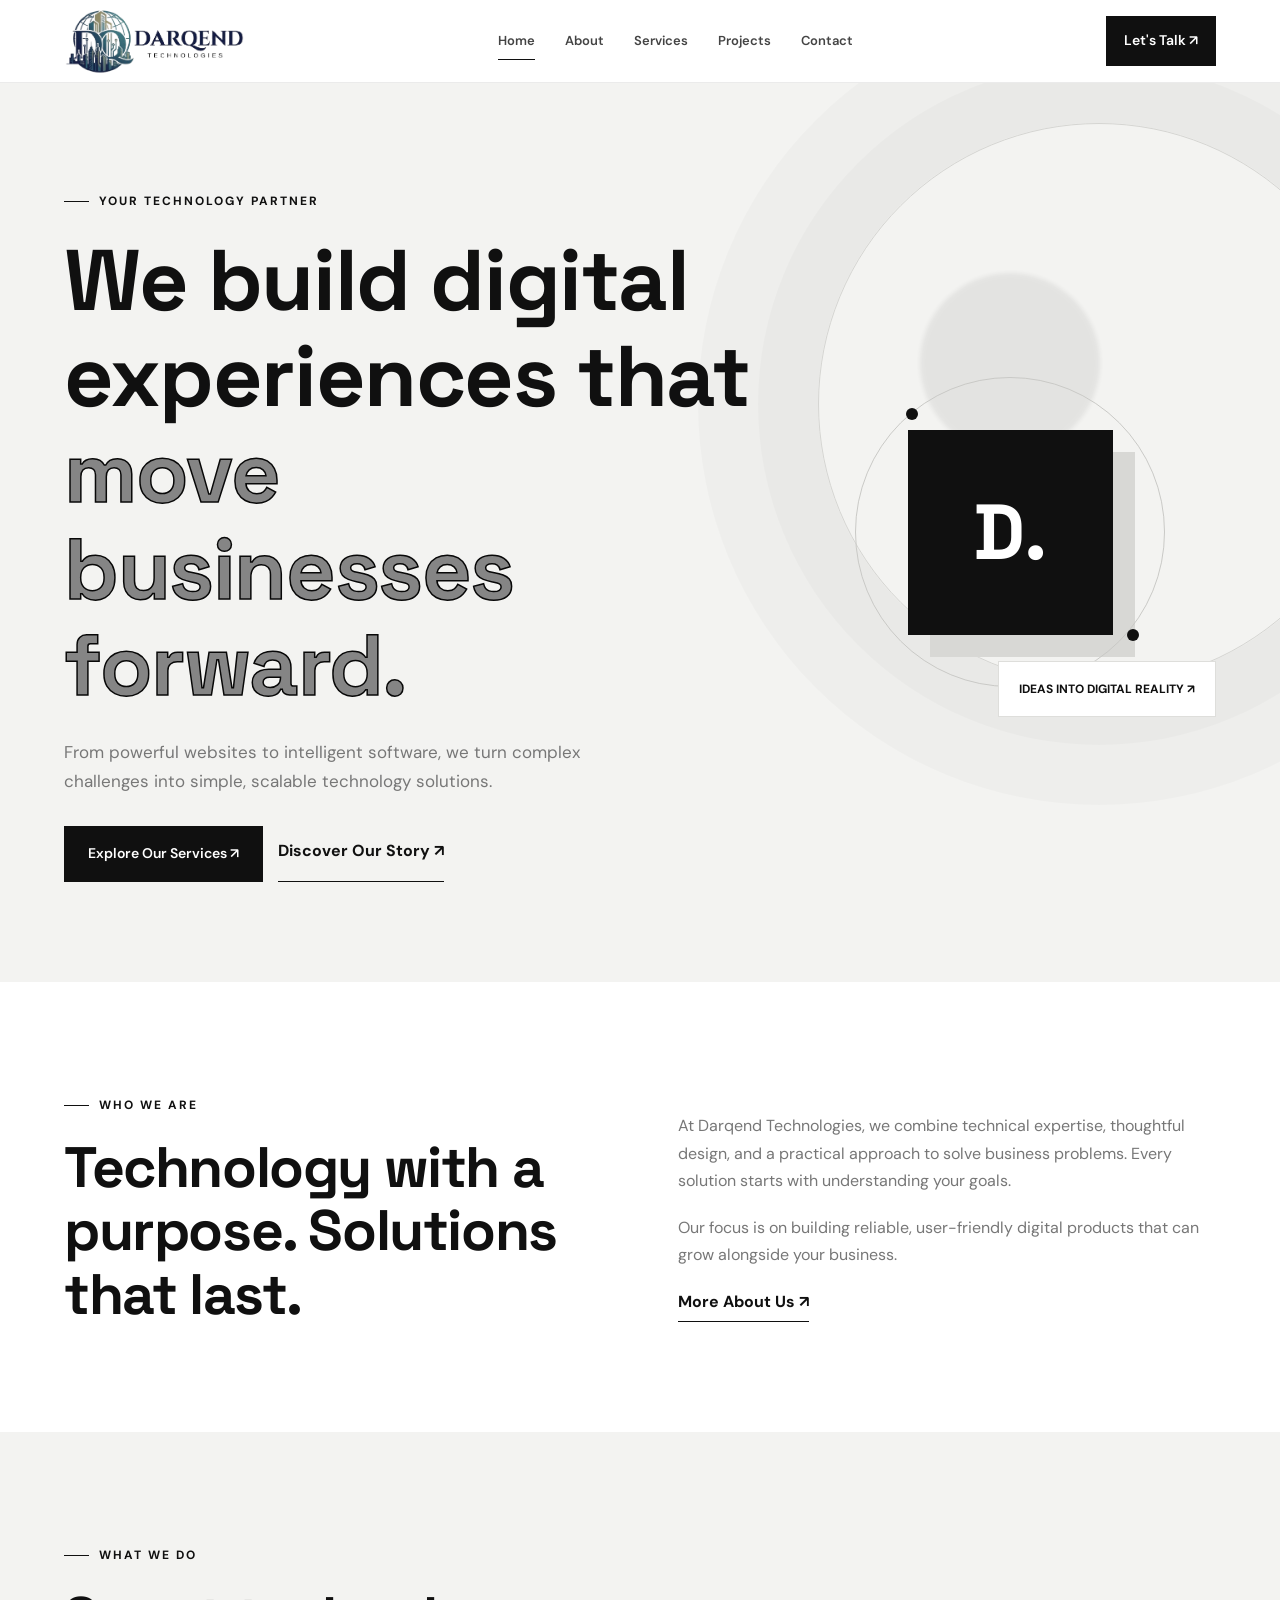
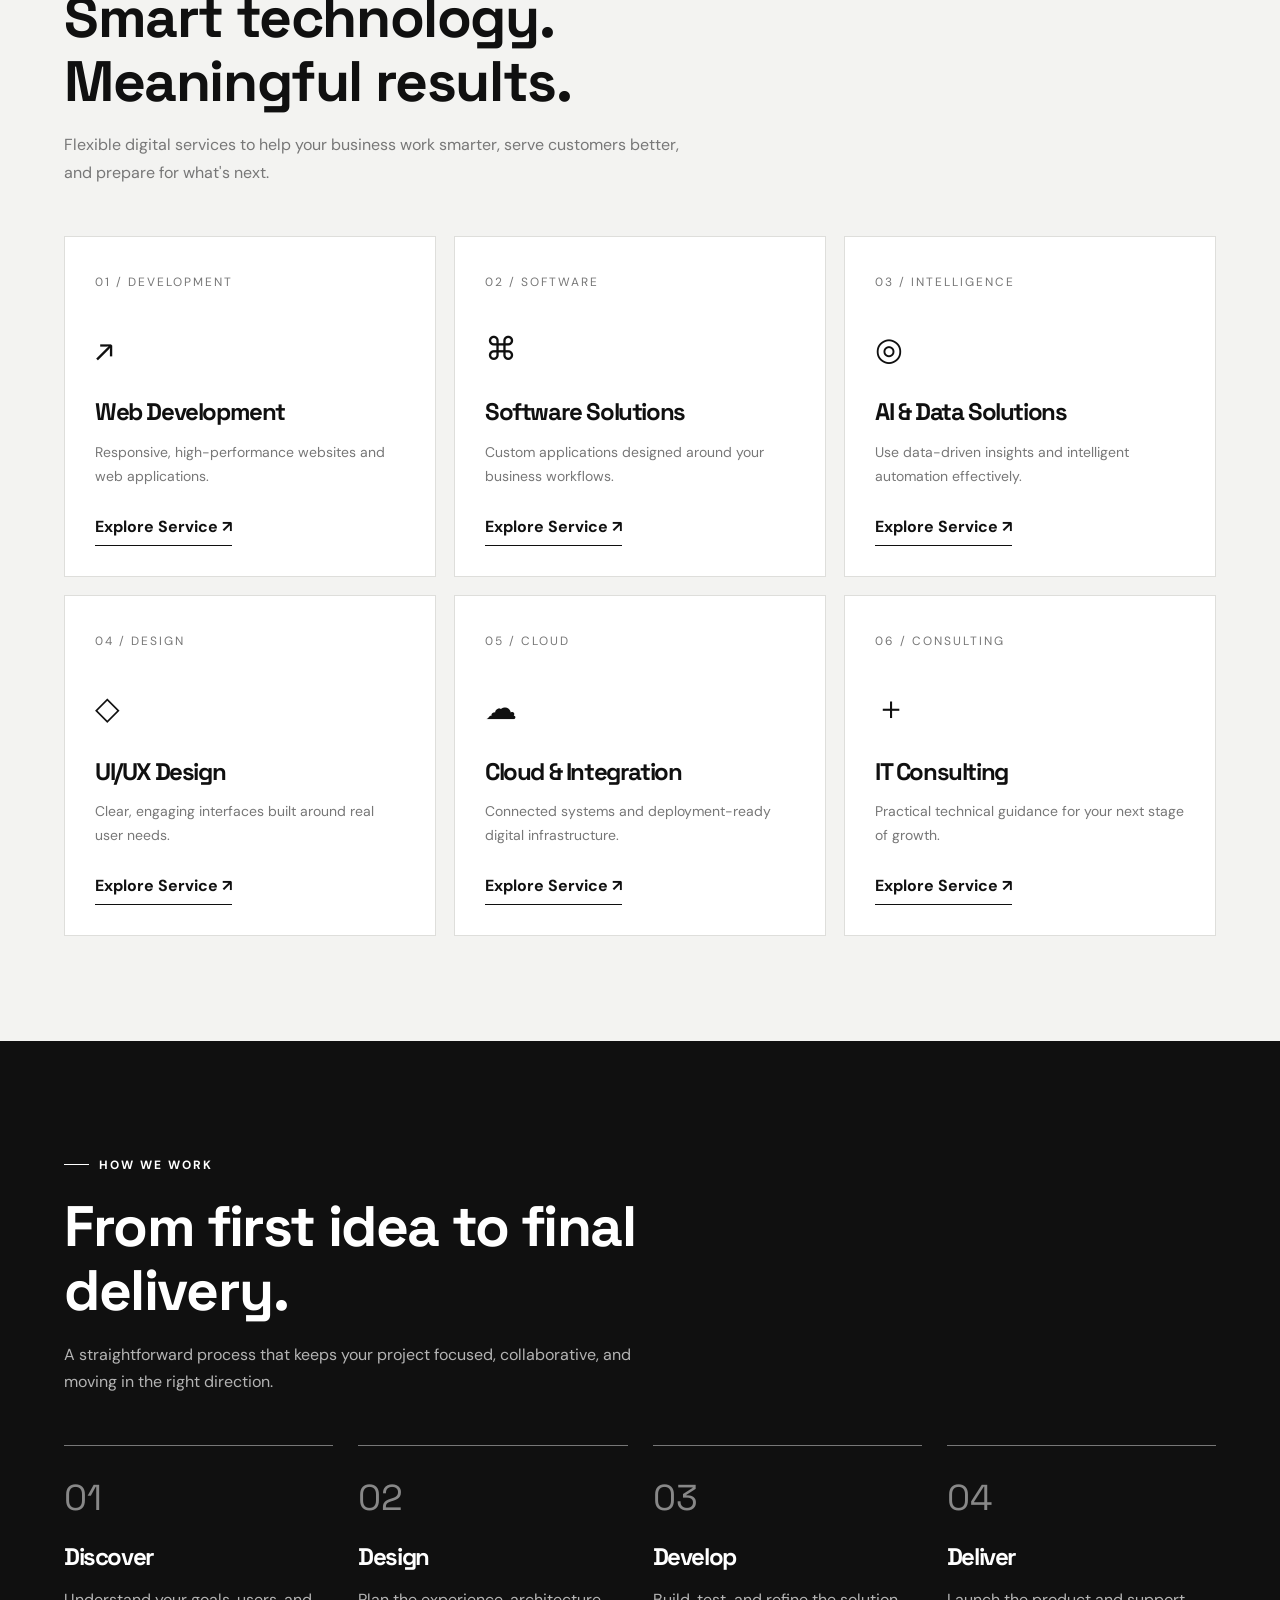
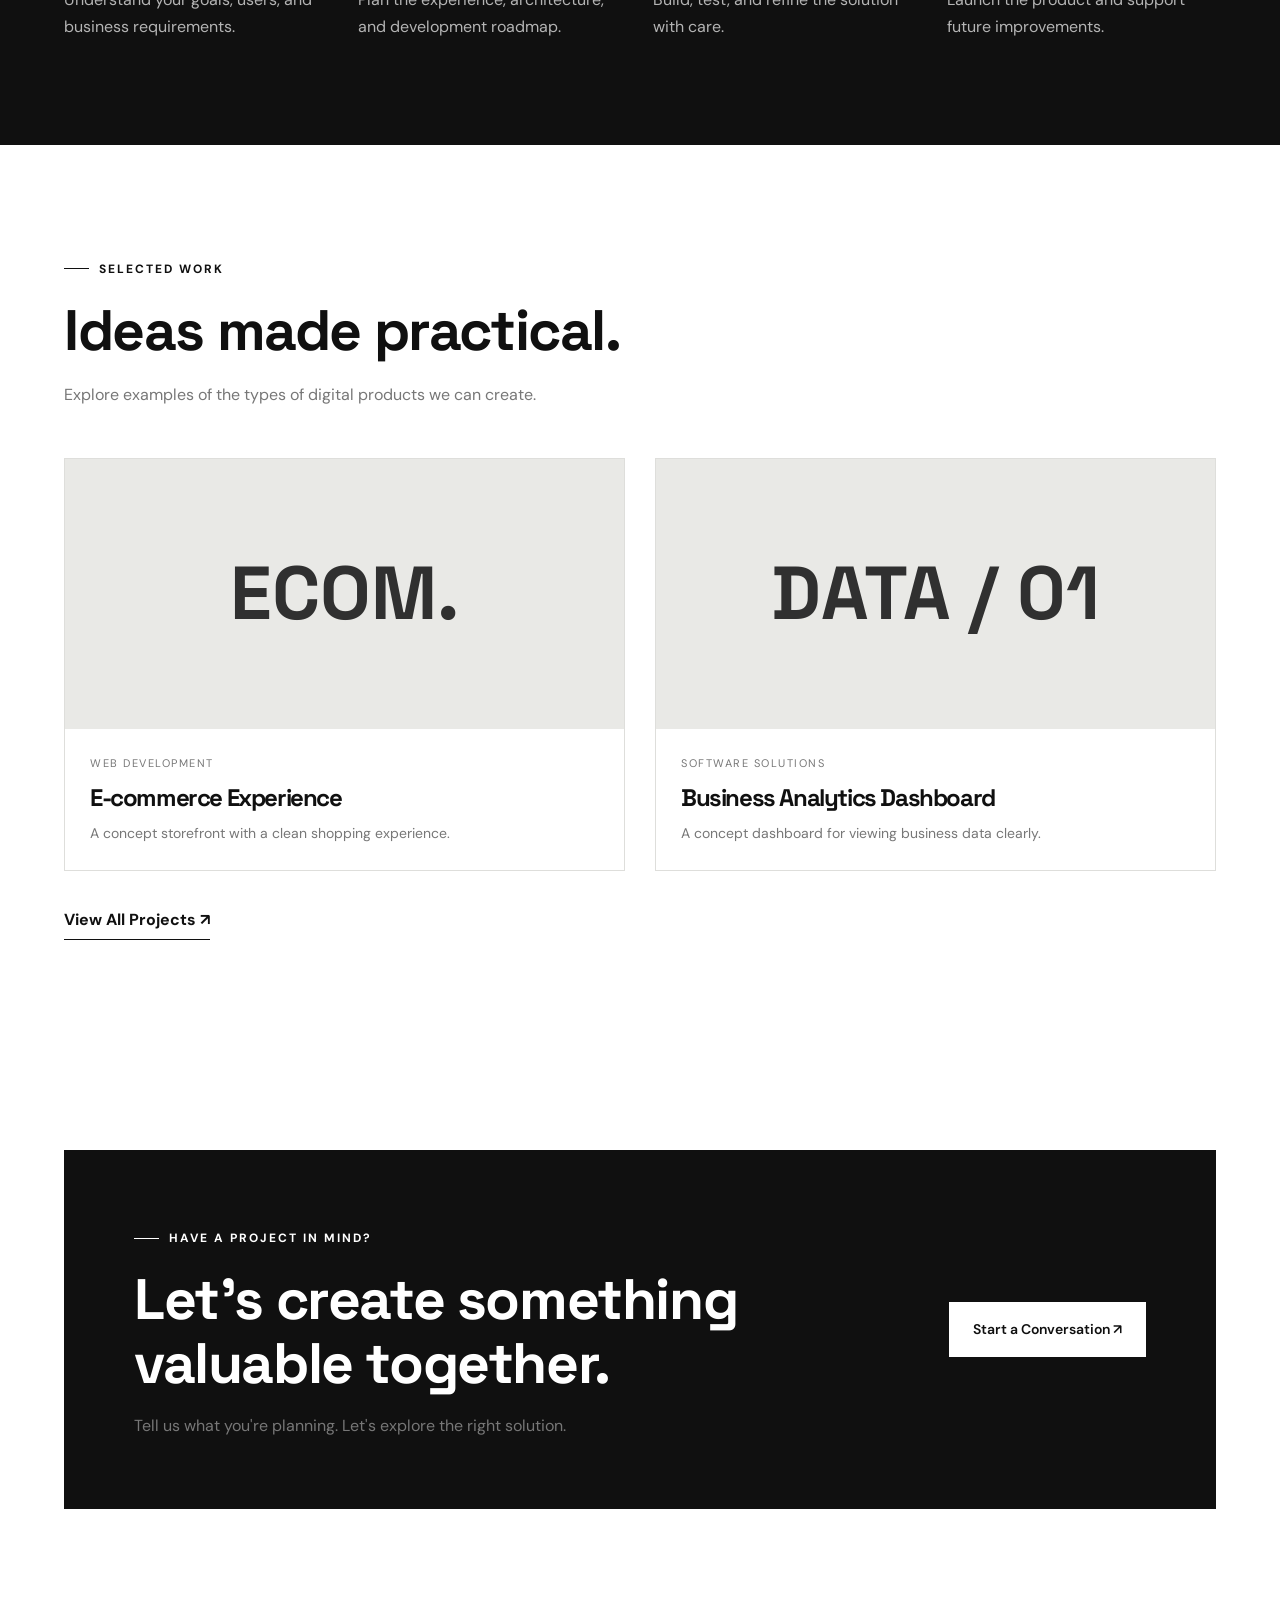
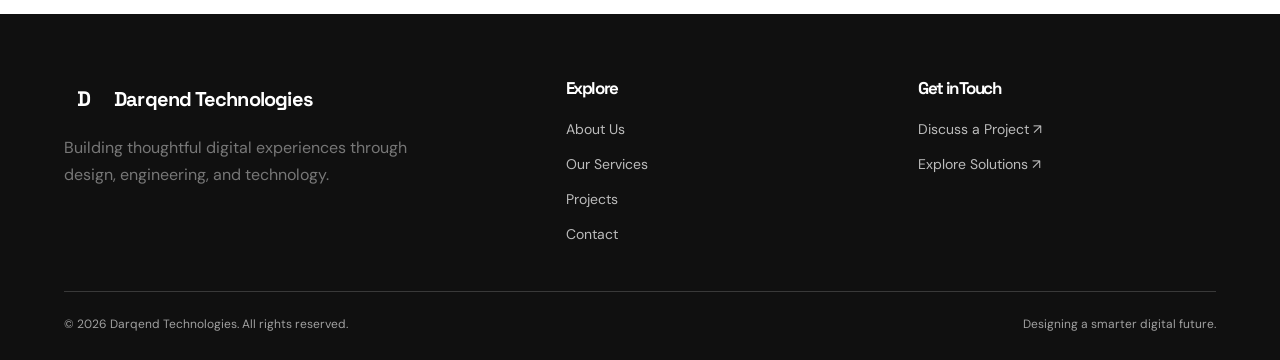
==== templates/index.html @ 3954f973 "Initial commit" ====
<!DOCTYPE html>
<html lang="en">
<head>
  <meta charset="UTF-8">
  <meta name="viewport" content="width=device-width, initial-scale=1.0">
  <meta name="description" content="Darqend Technologies builds modern websites, software applications, and digital solutions for growing businesses.">
  <title>Darqend Technologies | Digital Innovation</title>
  <link rel="stylesheet" href="../static/css/style.css">

</head>
<body>

<header class="site-header">
  <div class="container nav-container">
   <a href="index.html" class="brand">
      <img src="../static/assets/WhatsApp_Image_2026-10-27_at_9.11.29_PM-removebg-preview.png"  style="width:180px">
    </a>

    <nav class="nav-links" id="mainNav" aria-label="Main navigation">
      <a href="index.html">Home</a>
      <a href="about.html">About</a>
      <a href="services.html">Services</a>
      <a href="projects.html">Projects</a>
      <a href="contact.html">Contact</a>
    </nav>

    <a href="contact.html" class="btn nav-cta">Let's Talk ↗</a>
    <button class="menu-toggle" aria-label="Open navigation"
      aria-controls="mainNav" aria-expanded="false">☰</button>
  </div>
</header>

<main>
  <section class="hero">
    <div class="container hero-grid">
      <div class="hero-copy">
        <span class="eyebrow">Your Technology Partner</span>
        <h1>We build digital experiences that <span class="outline-text" >move businesses forward.</span></h1>
        <p>
          From powerful websites to intelligent software, we turn complex
          challenges into simple, scalable technology solutions.
        </p>
        <div class="hero-actions">
          <a href="services.html" class="btn">Explore Our Services ↗</a>
          <a href="about.html" class="text-link">Discover Our Story ↗</a>
        </div>
      </div>

      <div class="hero-art" aria-label="Abstract animated technology illustration">
        <div class="hero-orbit"></div>
        <div class="hero-core">D.</div>
        <div class="hero-note">IDEAS INTO DIGITAL REALITY ↗</div>
      </div>
    </div>
  </section>

  <section class="section">
    <div class="container about-grid">
      <div class="reveal">
        <span class="eyebrow">Who We Are</span>
        <h2>Technology with a purpose. Solutions that last.</h2>
      </div>
      <div class="about-copy reveal delay-1">
        <p>
          At Darqend Technologies, we combine technical expertise,
          thoughtful design, and a practical approach to solve business
          problems. Every solution starts with understanding your goals.
        </p>
        <p>
          Our focus is on building reliable, user-friendly digital products
          that can grow alongside your business.
        </p>
        <a href="about.html" class="text-link">More About Us ↗</a>
      </div>
    </div>
  </section>

  <section class="section section-light">
    <div class="container">
      <div class="section-heading reveal">
        <span class="eyebrow">What We Do</span>
        <h2>Smart technology. Meaningful results.</h2>
        <p>Flexible digital services to help your business work smarter,
          serve customers better, and prepare for what's next.</p>
      </div>

      <div class="services-grid">
        <article class="service-card reveal">
          <span class="service-number">01 / DEVELOPMENT</span>
          <div class="service-icon">↗</div>
          <h3>Web Development</h3>
          <p>Responsive, high-performance websites and web applications.</p>
          <a href="services.html" class="text-link">Explore Service ↗</a>
        </article>

        <article class="service-card reveal delay-1">
          <span class="service-number">02 / SOFTWARE</span>
          <div class="service-icon">⌘</div>
          <h3>Software Solutions</h3>
          <p>Custom applications designed around your business workflows.</p>
          <a href="services.html" class="text-link">Explore Service ↗</a>
        </article>

        <article class="service-card reveal delay-2">
          <span class="service-number">03 / INTELLIGENCE</span>
          <div class="service-icon">◎</div>
          <h3>AI & Data Solutions</h3>
          <p>Use data-driven insights and intelligent automation effectively.</p>
          <a href="services.html" class="text-link">Explore Service ↗</a>
        </article>

        <article class="service-card reveal">
          <span class="service-number">04 / DESIGN</span>
          <div class="service-icon">◇</div>
          <h3>UI/UX Design</h3>
          <p>Clear, engaging interfaces built around real user needs.</p>
          <a href="services.html" class="text-link">Explore Service ↗</a>
        </article>

        <article class="service-card reveal delay-1">
          <span class="service-number">05 / CLOUD</span>
          <div class="service-icon">☁</div>
          <h3>Cloud & Integration</h3>
          <p>Connected systems and deployment-ready digital infrastructure.</p>
          <a href="services.html" class="text-link">Explore Service ↗</a>
        </article>

        <article class="service-card reveal delay-2">
          <span class="service-number">06 / CONSULTING</span>
          <div class="service-icon">＋</div>
          <h3>IT Consulting</h3>
          <p>Practical technical guidance for your next stage of growth.</p>
          <a href="services.html" class="text-link">Explore Service ↗</a>
        </article>
      </div>
    </div>
  </section>

  <section class="section section-dark">
    <div class="container">
      <div class="section-heading reveal">
        <span class="eyebrow">How We Work</span>
        <h2>From first idea to final delivery.</h2>
        <p>A straightforward process that keeps your project focused,
          collaborative, and moving in the right direction.</p>
      </div>

      <div class="process-grid">
        <article class="process-step reveal">
          <span>01</span>
          <h3>Discover</h3>
          <p>Understand your goals, users, and business requirements.</p>
        </article>
        <article class="process-step reveal delay-1">
          <span>02</span>
          <h3>Design</h3>
          <p>Plan the experience, architecture, and development roadmap.</p>
        </article>
        <article class="process-step reveal delay-2">
          <span>03</span>
          <h3>Develop</h3>
          <p>Build, test, and refine the solution with care.</p>
        </article>
        <article class="process-step reveal delay-3">
          <span>04</span>
          <h3>Deliver</h3>
          <p>Launch the product and support future improvements.</p>
        </article>
      </div>
    </div>
  </section>

  <section class="section">
    <div class="container">
      <div class="section-heading reveal">
        <span class="eyebrow">Selected Work</span>
        <h2>Ideas made practical.</h2>
        <p>Explore examples of the types of digital products we can create.</p>
      </div>

      <div class="projects-grid">
        <article class="project-card reveal">
          <div class="project-art"><span>ECOM.</span></div>
          <div class="project-info">
            <div class="project-meta">Web Development</div>
            <h3>E-commerce Experience</h3>
            <p>A concept storefront with a clean shopping experience.</p>
          </div>
        </article>
        <article class="project-card reveal delay-1">
          <div class="project-art"><span>DATA / 01</span></div>
          <div class="project-info">
            <div class="project-meta">Software Solutions</div>
            <h3>Business Analytics Dashboard</h3>
            <p>A concept dashboard for viewing business data clearly.</p>
          </div>
        </article>
      </div>

      <div style="margin-top:35px">
        <a href="projects.html" class="text-link">View All Projects ↗</a>
      </div>
    </div>
  </section>

  <section class="section">
    <div class="container">
      <div class="cta-panel reveal">
        <div>
          <span class="eyebrow">Have a Project in Mind?</span>
          <h2>Let's create something valuable together.</h2>
          <p>Tell us what you're planning. Let's explore the right solution.</p>
        </div>
        <a href="contact.html" class="btn btn-light">Start a Conversation ↗</a>
      </div>
    </div>
  </section>
</main>

<footer class="site-footer">
  <div class="container">
    <div class="footer-grid">
      <div>
        <a href="index.html" class="brand">
          <span class="brand-symbol">D</span>
          <span>Darqend Technologies</span>
        </a>
        <p>Building thoughtful digital experiences through design,
          engineering, and technology.</p>
      </div>
      <div>
        <h3>Explore</h3>
        <div class="footer-links">
          <a href="about.html">About Us</a>
          <a href="services.html">Our Services</a>
          <a href="projects.html">Projects</a>
          <a href="contact.html">Contact</a>
        </div>
      </div>
      <div>
        <h3>Get in Touch</h3>
        <div class="footer-links">
          <a href="contact.html">Discuss a Project ↗</a>
          <a href="services.html">Explore Solutions ↗</a>
        </div>
      </div>
    </div>
    <div class="footer-bottom">
      <span>© <span data-year></span> Darqend Technologies. All rights reserved.</span>
      <span>Designing a smarter digital future.</span>
    </div>
  </div>
</footer>
  <script src="../static/js/script.js" defer></script>
</body>
</html>
---- static/css/style.css ----
@import url('https://fonts.googleapis.com/css2?family=DM+Sans:wght@400;500;600;700&family=Space+Grotesk:wght@400;500;600;700&display=swap');

:root {
  --black: #101010;
  --dark: #181818;
  --white: #ffffff;
  --grey: #777777;
  --light: #f3f3f1;
  --line: #dededb;
  --font: 'DM Sans', sans-serif;
  --heading: 'Space Grotesk', sans-serif;
}

* {
  margin: 0;
  padding: 0;
  box-sizing: border-box;
}

html {
  scroll-behavior: smooth;
  scroll-padding-top: 90px;
}

body {
  font-family: var(--font);
  color: var(--black);
  background: var(--white);
  line-height: 1.7;
  overflow-x: hidden;
}

body.menu-open { overflow: hidden; }

a { color: inherit; text-decoration: none; }
button, input, textarea, select { font: inherit; }
button { cursor: pointer; }
img { display: block; max-width: 100%; }

.container {
  width: min(1180px, 90%);
  margin-inline: auto;
}

.section { padding: 105px 0; }
.section-light { background: var(--light); }
.section-dark { background: var(--black); color: var(--white); }

.eyebrow {
  display: inline-flex;
  align-items: center;
  gap: 10px;
  font-size: 12px;
  font-weight: 700;
  letter-spacing: 2px;
  text-transform: uppercase;
  margin-bottom: 20px;
}

.eyebrow::before {
  content: "";
  width: 25px;
  height: 1px;
  background: currentColor;
}

h1, h2, h3, h4 {
  font-family: var(--heading);
  line-height: 1.12;
  letter-spacing: -1.4px;
}

h1 { font-size: clamp(42px, 6.8vw, 86px); }
h2 { font-size: clamp(32px, 4.5vw, 57px); }
h3 { font-size: 24px; }

p { color: var(--grey); }
.section-dark p { color: #b4b4b4; }

.section-heading {
  max-width: 760px;
  margin-bottom: 50px;
}

.section-heading p {
  margin-top: 18px;
  max-width: 620px;
}

.btn {
  display: inline-flex;
  align-items: center;
  justify-content: center;
  gap: 14px;
  padding: 15px 23px;
  border: 1px solid var(--black);
  background: var(--black);
  color: var(--white);
  font-weight: 600;
  font-size: 14px;
  transition: background .3s, color .3s, transform .3s;
}

.btn:hover {
  background: transparent;
  color: var(--black);
  transform: translateY(-3px);
}

.btn-light {
  background: var(--white);
  color: var(--black);
  border-color: var(--white);
}

.btn-light:hover {
  background: transparent;
  color: var(--white);
}

.text-link {
  display: inline-flex;
  gap: 12px;
  align-items: center;
  font-weight: 700;
  border-bottom: 1px solid currentColor;
  padding-bottom: 5px;
}

/* NAVIGATION */

.site-header {
  position: sticky;
  top: 0;
  z-index: 1000;
  background: rgba(255,255,255,.94);
  backdrop-filter: blur(15px);
  border-bottom: 1px solid rgba(0,0,0,.08);
  transition: box-shadow .3s;
}

.site-header.scrolled {
  box-shadow: 0 8px 25px rgba(0,0,0,.07);
}

.nav-container {
  min-height: 82px;
  display: flex;
  align-items: center;
  justify-content: space-between;
  gap: 25px;
}

.brand {
  display: inline-flex;
  align-items: center;
  gap: 11px;
  font-family: var(--heading);
  font-size: 20px;
  font-weight: 700;
  letter-spacing: -.8px;
}

.brand-symbol {
  display: grid;
  place-items: center;
  width: 39px;
  height: 39px;
  color: white;
  background: var(--black);
  font-size: 21px;
}

.brand-light { font-weight: 400; color: var(--grey); }

.nav-links {
  display: flex;
  align-items: center;
  gap: 30px;
}

.nav-links a {
  position: relative;
  font-size: 13px;
  font-weight: 600;
  color: #444;
  padding: 8px 0;
}

.nav-links a::after {
  content: "";
  position: absolute;
  left: 0;
  bottom: 0;
  width: 0;
  height: 1px;
  background: var(--black);
  transition: width .3s;
}

.nav-links a:hover::after,
.nav-links a.active::after { width: 100%; }

.nav-cta { padding: 12px 17px; }

.menu-toggle {
  display: none;
  width: 44px;
  height: 44px;
  border: 1px solid var(--line);
  background: white;
  font-size: 24px;
}

/* HOME HERO */

.hero {
  min-height: 650px;
  display: flex;
  align-items: center;
  position: relative;
  isolation: isolate;
  overflow: hidden;
  background: var(--light);
}


.outline-text {
    display: block;
    color: #ffffff;
    -webkit-text-stroke: 1.5px #080808;
}

.hero::before {
  content: "";
  position: absolute;
  z-index: -1;
  width: 560px;
  height: 560px;
  border: 1px solid #d5d5d2;
  border-radius: 50%;
  right: -100px;
  top: 40px;
  box-shadow: 0 0 0 60px rgba(0,0,0,.018),
              0 0 0 120px rgba(0,0,0,.018);
  animation: orbit 24s linear infinite;
}

.hero::after {
  content: "";
  position: absolute;
  z-index: -1;
  width: 180px;
  height: 180px;
  background: #222;
  border-radius: 50%;
  right: 180px;
  top: 190px;
  opacity: .07;
  filter: blur(2px);
  animation: float 7s ease-in-out infinite;
}

.hero-grid {
  display: grid;
  grid-template-columns: 1.25fr .75fr;
  align-items: center;
  gap: 55px;
  padding-block: 100px;
}

.hero-copy { animation: slideUp .9s both; }
.hero-copy h1 { max-width: 750px; }
.hero-copy h1 span {
  color: #858585;
  display: inline;
}

.hero-copy > p {
  font-size: 17px;
  max-width: 540px;
  margin: 25px 0 30px;
}

.hero-actions {
  display: flex;
  flex-wrap: wrap;
  gap: 15px;
}

.hero-art {
  position: relative;
  min-height: 380px;
  display: grid;
  place-items: center;
  animation: fadeIn 1.2s .3s both;
}

.hero-orbit {
  position: absolute;
  width: 310px;
  height: 310px;
  border: 1px solid #c9c9c6;
  border-radius: 50%;
  animation: orbit 30s linear infinite;
}

.hero-orbit::before,
.hero-orbit::after {
  content: "";
  position: absolute;
  width: 12px;
  height: 12px;
  background: var(--black);
  border-radius: 50%;
}

.hero-orbit::before { top: 30px; left: 50px; }
.hero-orbit::after { bottom: 45px; right: 25px; }

.hero-core {
  width: 205px;
  height: 205px;
  display: grid;
  place-items: center;
  color: white;
  background: var(--black);
  font-family: var(--heading);
  font-size: 78px;
  font-weight: 700;
  box-shadow: 22px 22px 0 #d8d8d5;
  animation: float 5s ease-in-out infinite;
}

.hero-note {
  position: absolute;
  right: 0;
  bottom: 5px;
  padding: 17px 20px;
  background: white;
  border: 1px solid var(--line);
  font-size: 12px;
  font-weight: 700;
}

/* INNER PAGE HERO */

.page-hero {
  padding: 115px 0 100px;
  background: var(--light);
  position: relative;
  overflow: hidden;
}

.page-hero h1 { max-width: 900px; }
.page-hero p { max-width: 640px; margin-top: 22px; font-size: 17px; }

.breadcrumb {
  display: flex;
  gap: 10px;
  align-items: center;
  color: var(--grey);
  font-size: 13px;
  margin-bottom: 30px;
}

.breadcrumb span { color: var(--black); }

/* ABOUT */

.about-grid {
  display: grid;
  grid-template-columns: 1fr 1fr;
  gap: 75px;
  align-items: center;
}

.about-visual {
  min-height: 420px;
  display: grid;
  place-items: center;
  background: #e3e3e0;
  position: relative;
  overflow: hidden;
}

.about-visual::before {
  content: "D";
  font-family: var(--heading);
  font-size: 290px;
  line-height: 1;
  color: #c6c6c2;
  animation: float 6s ease-in-out infinite;
}

.about-visual::after {
  content: "DESIGN • DEVELOP • DELIVER";
  position: absolute;
  bottom: 25px;
  left: 25px;
  font-size: 11px;
  letter-spacing: 2px;
  font-weight: 700;
}

.about-copy p { margin: 20px 0; }

.values-grid {
  display: grid;
  grid-template-columns: repeat(3, 1fr);
  gap: 20px;
  margin-top: 45px;
}

.value-card {
  border-top: 1px solid #bbb;
  padding: 24px 0;
}

.value-card p { margin-top: 12px; font-size: 14px; }

/* SERVICES */

.services-grid {
  display: grid;
  grid-template-columns: repeat(3, 1fr);
  gap: 18px;
}

.service-card {
  min-height: 280px;
  padding: 30px;
  border: 1px solid var(--line);
  background: white;
  transition: transform .35s, background .35s, color .35s;
}

.service-number {
  font-size: 12px;
  letter-spacing: 2px;
  color: var(--grey);
}

.service-icon {
  margin: 28px 0 23px;
  font-size: 32px;
  font-family: var(--heading);
}

.service-card p { margin: 15px 0 24px; font-size: 14px; }

.service-card:hover {
  background: var(--black);
  color: white;
  transform: translateY(-8px);
}

.service-card:hover p,
.service-card:hover .service-number { color: #c0c0c0; }

/* PROCESS */

.process-grid {
  display: grid;
  grid-template-columns: repeat(4, 1fr);
  gap: 25px;
}

.process-step {
  border-top: 1px solid #777;
  padding-top: 22px;
}

.process-step span {
  font-family: var(--heading);
  font-size: 36px;
  color: #888;
}

.process-step h3 { margin: 15px 0; }

/* PROJECTS */

.filter-buttons {
  display: flex;
  flex-wrap: wrap;
  gap: 10px;
  margin-bottom: 35px;
}

.filter-btn {
  padding: 10px 18px;
  background: white;
  border: 1px solid var(--line);
  color: var(--black);
}

.filter-btn.active,
.filter-btn:hover {
  background: var(--black);
  color: white;
}

.projects-grid {
  display: grid;
  grid-template-columns: repeat(2, 1fr);
  gap: 30px;
}

.project-card {
  border: 1px solid var(--line);
  overflow: hidden;
  background: white;
}

.project-art {
  min-height: 270px;
  display: grid;
  place-items: center;
  overflow: hidden;
  background: #e9e9e6;
  position: relative;
}

.project-art span {
  font-family: var(--heading);
  font-size: clamp(38px, 6vw, 75px);
  font-weight: 700;
  color: #303030;
  transition: transform .5s;
}

.project-card:hover .project-art span { transform: scale(1.12) rotate(-3deg); }

.project-info { padding: 25px; }
.project-info p { margin-top: 10px; font-size: 14px; }
.project-meta {
  font-size: 11px;
  letter-spacing: 1.5px;
  color: var(--grey);
  margin-bottom: 12px;
  text-transform: uppercase;
}

.project-card.hidden { display: none; }

/* CTA */

.cta-panel {
  padding: 70px;
  background: var(--black);
  color: white;
  display: flex;
  align-items: center;
  justify-content: space-between;
  gap: 35px;
}

.cta-panel h2 { max-width: 700px; }
.cta-panel p { margin-top: 16px; }

/* CONTACT */

.contact-grid {
  display: grid;
  grid-template-columns: .8fr 1.2fr;
  gap: 65px;
}

.contact-details { display: grid; gap: 25px; margin-top: 35px; }
.contact-item span {
  display: block;
  font-size: 12px;
  text-transform: uppercase;
  letter-spacing: 1.5px;
  color: var(--grey);
  margin-bottom: 5px;
}

.contact-form {
  display: grid;
  grid-template-columns: 1fr 1fr;
  gap: 22px;
}

.form-group { display: grid; gap: 8px; }
.form-group.full { grid-column: 1 / -1; }

.form-group label { font-size: 13px; font-weight: 700; }

.form-group input,
.form-group select,
.form-group textarea {
  width: 100%;
  padding: 15px;
  background: #f7f7f5;
  border: 1px solid #dededb;
  border-radius: 0;
  outline: none;
  color: var(--black);
  transition: border-color .3s;
}

.form-group input:focus,
.form-group select:focus,
.form-group textarea:focus { border-color: var(--black); }

.form-group textarea { resize: vertical; min-height: 150px; }
.form-status { grid-column: 1 / -1; font-size: 14px; }

/* FOOTER */

.site-footer {
  background: var(--black);
  color: white;
  padding: 65px 0 25px;
}

.footer-grid {
  display: grid;
  grid-template-columns: 1.5fr 1fr 1fr;
  gap: 55px;
  padding-bottom: 45px;
}

.site-footer p { margin-top: 16px; max-width: 350px; }
.site-footer h3 { font-size: 17px; margin-bottom: 20px; }
.footer-links { display: grid; gap: 11px; }
.footer-links a { font-size: 14px; color: #bcbcbc; }
.footer-links a:hover { color: white; }

.footer-bottom {
  border-top: 1px solid #393939;
  padding-top: 22px;
  display: flex;
  justify-content: space-between;
  gap: 20px;
  color: #a0a0a0;
  font-size: 12px;
}

/* SCROLL REVEAL */

.reveal {
  opacity: 0;
  transform: translateY(32px);
  transition: opacity .75s ease, transform .75s ease;
}

.reveal.visible {
  opacity: 1;
  transform: translateY(0);
}

.delay-1 { transition-delay: .1s; }
.delay-2 { transition-delay: .2s; }
.delay-3 { transition-delay: .3s; }

@keyframes slideUp {
  from { opacity: 0; transform: translateY(35px); }
  to { opacity: 1; transform: translateY(0); }
}

@keyframes fadeIn {
  from { opacity: 0; }
  to { opacity: 1; }
}

@keyframes float {
  0%, 100% { transform: translateY(0); }
  50% { transform: translateY(-15px); }
}

@keyframes orbit {
  from { transform: rotate(0); }
  to { transform: rotate(360deg); }
}

/* RESPONSIVE */

@media (max-width: 900px) {
  .menu-toggle { display: grid; place-items: center; }

  .nav-cta { display: none; }

  .nav-links {
    position: fixed;
    inset: 82px 0 0;
    background: white;
    padding: 35px 7%;
    display: flex;
    flex-direction: column;
    align-items: stretch;
    gap: 15px;
    transform: translateX(100%);
    visibility: hidden;
    transition: transform .35s, visibility .35s;
  }

  .nav-links.open {
    transform: translateX(0);
    visibility: visible;
  }

  .nav-links a { font-size: 18px; padding: 12px 0; }

  .hero-grid, .about-grid, .contact-grid {
    grid-template-columns: 1fr;
    gap: 40px;
  }

  .hero-art { min-height: 300px; }
  .hero-orbit { width: 245px; height: 245px; }
  .hero-core { width: 160px; height: 160px; font-size: 60px; }

  .services-grid { grid-template-columns: repeat(2, 1fr); }
  .process-grid { grid-template-columns: repeat(2, 1fr); }
  .values-grid { grid-template-columns: 1fr; gap: 5px; }

  .footer-grid { grid-template-columns: 1fr 1fr; }
  .cta-panel { padding: 45px; flex-direction: column; align-items: flex-start; }
}

@media (max-width: 600px) {
  .container { width: 90%; }
  .section { padding: 70px 0; }
  .nav-container { min-height: 72px; }
  /* .nav-links { inset-top: 72px; top: 72px; } */
  .hero { min-height: auto; }
  .hero-grid { padding-block: 75px; }
  .hero-copy > p { font-size: 15px; }
  .hero-art { min-height: 260px; }
  .hero-note { right: 0; bottom: -5px; }
  .page-hero { padding: 75px 0; }

  .services-grid,
  .projects-grid,
  .process-grid,
  .contact-form,
  .footer-grid { grid-template-columns: 1fr; }

  .project-art { min-height: 210px; }
  .cta-panel { padding: 30px 24px; }
  .form-group.full { grid-column: auto; }
  .form-status { grid-column: auto; }

  .footer-bottom { flex-direction: column; }
}

@media (prefers-reduced-motion: reduce) {
  *, *::before, *::after {
    animation-duration: .01ms !important;
    animation-iteration-count: 1 !important;
    scroll-behavior: auto !important;
    transition-duration: .01ms !important;
  }

  .reveal { opacity: 1; transform: none; }
}
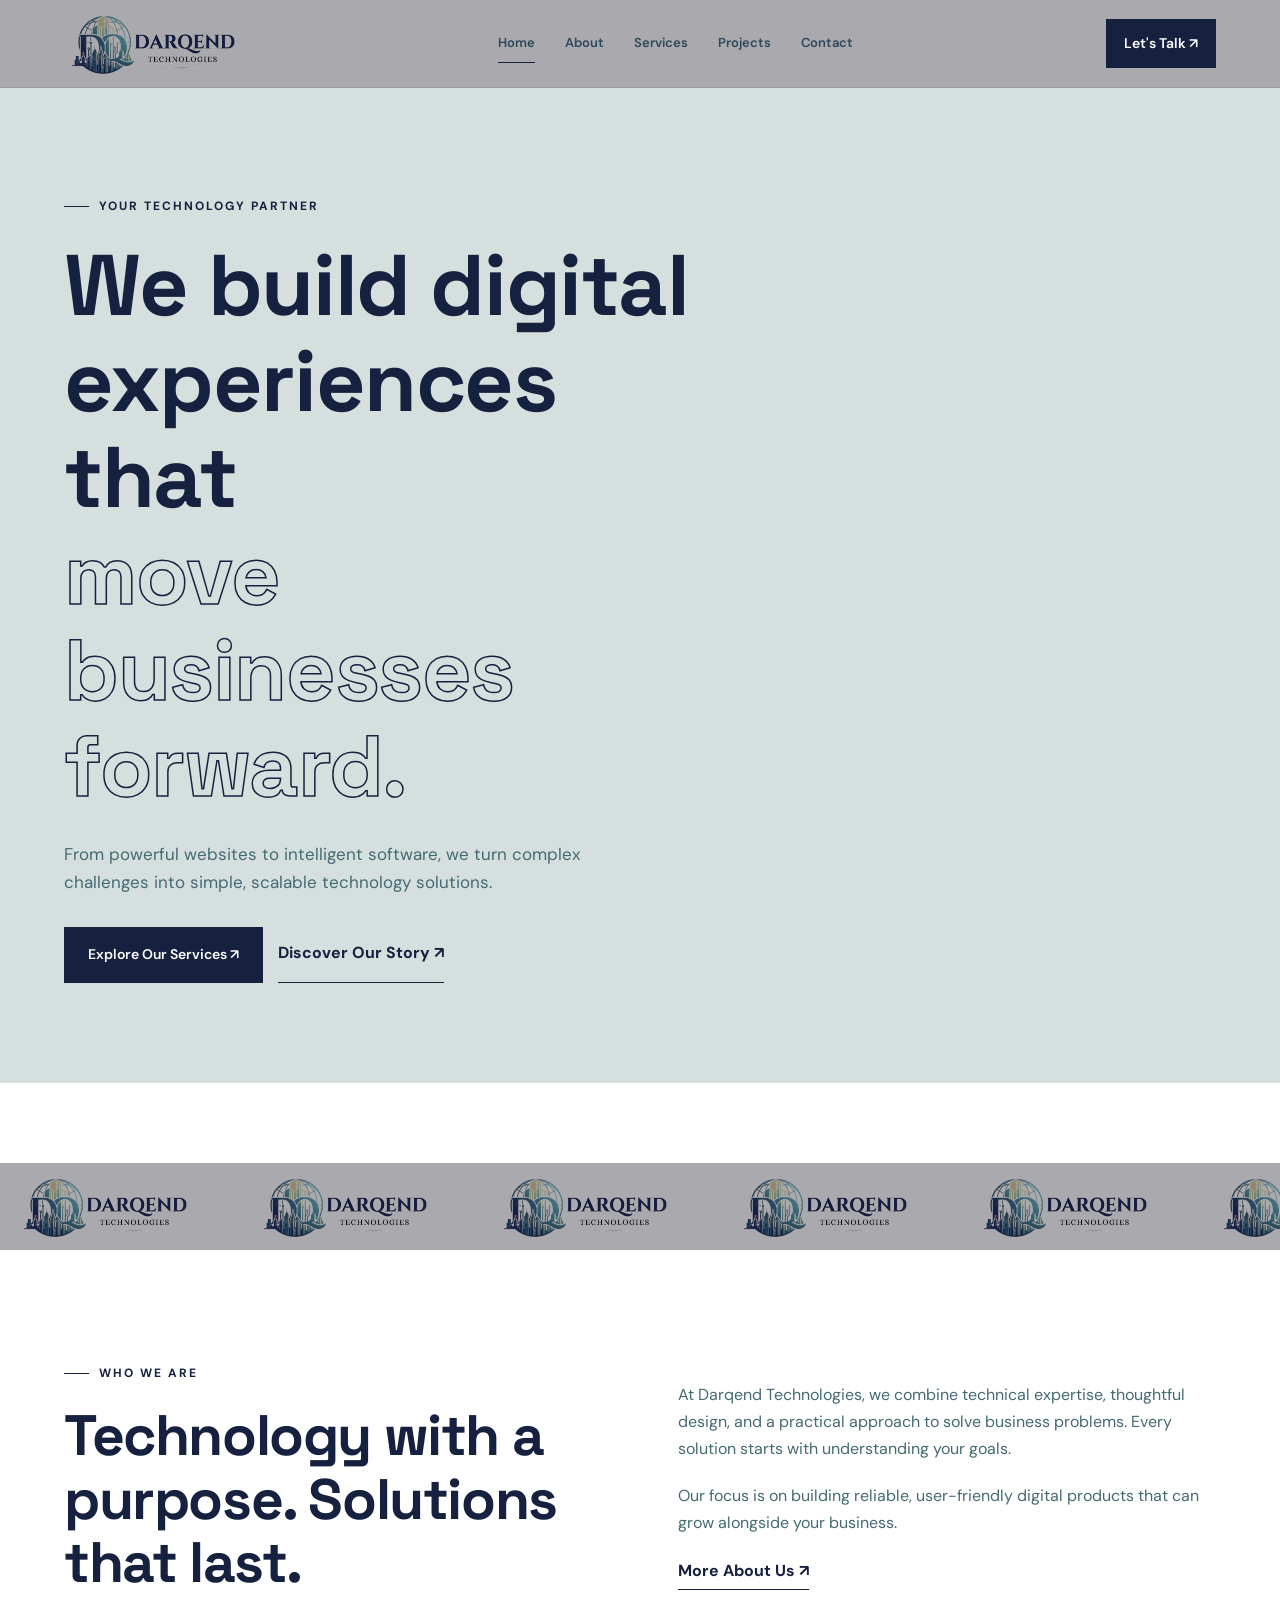
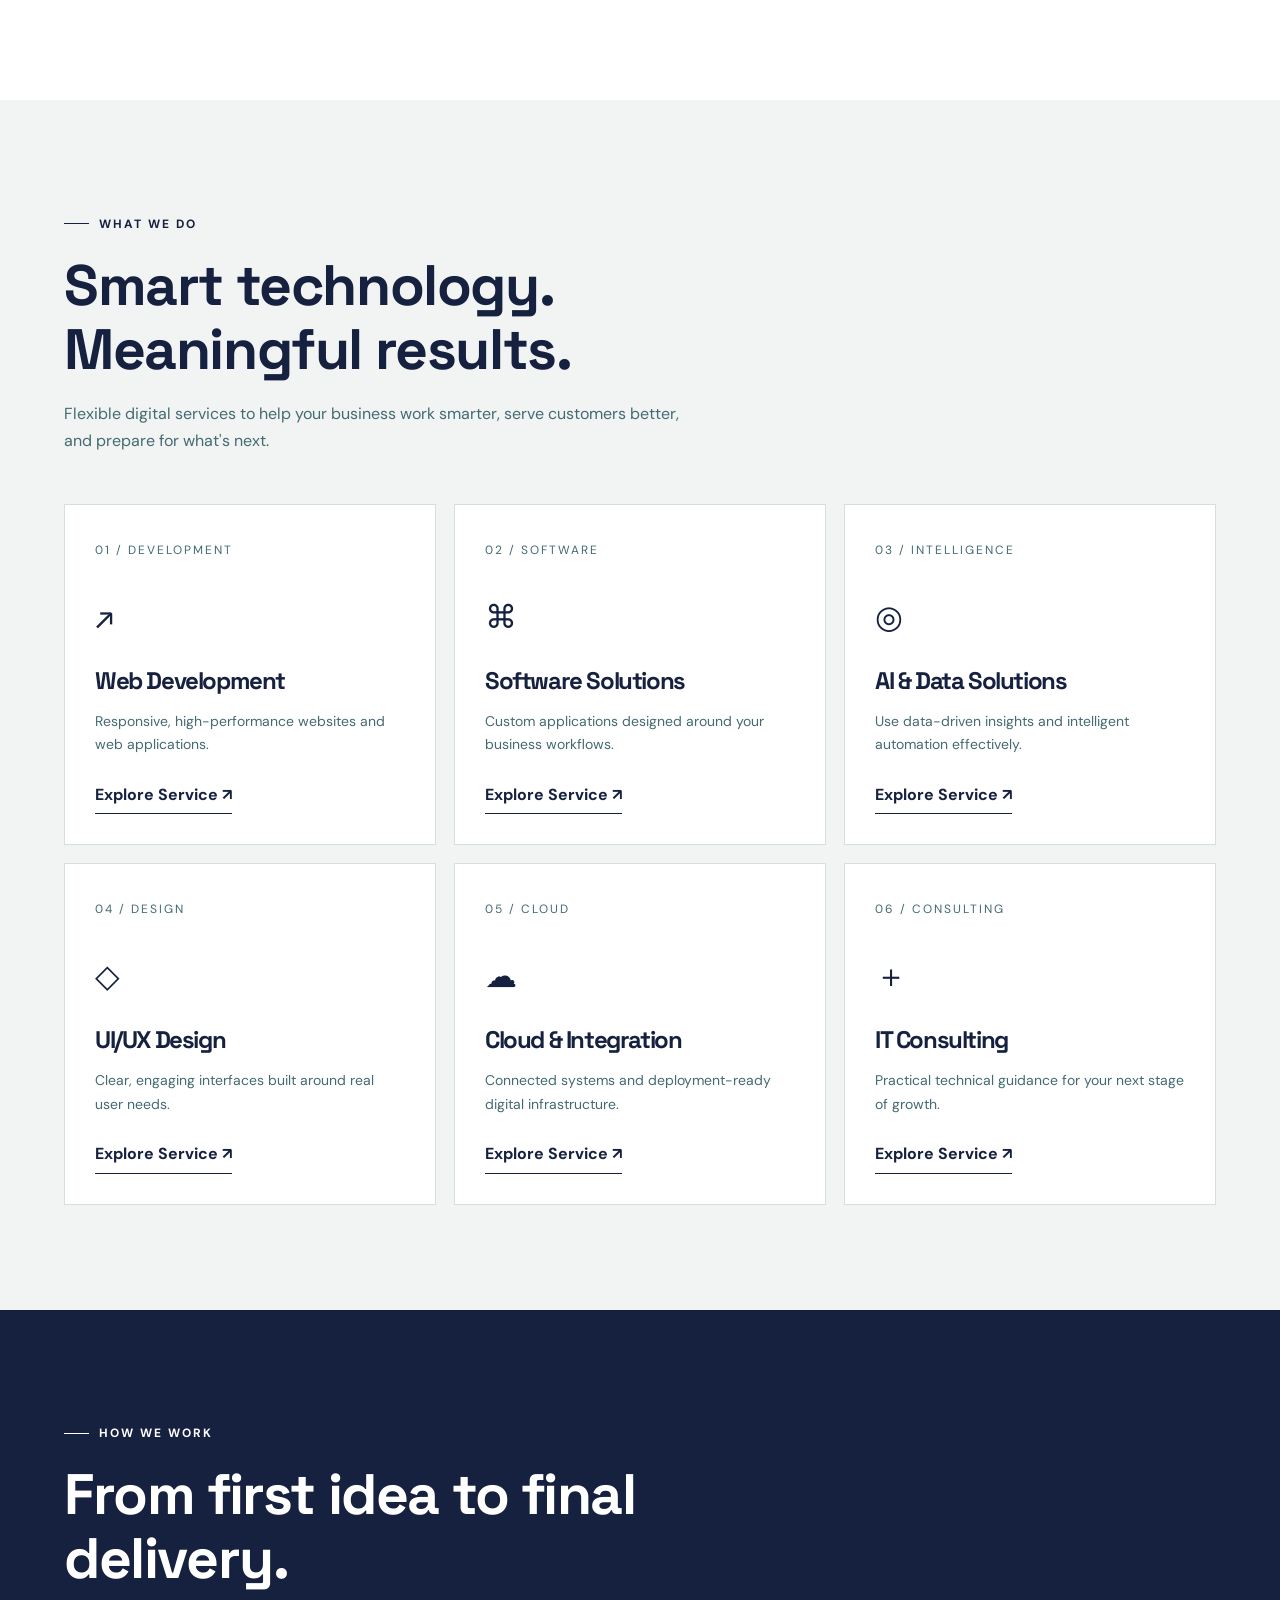
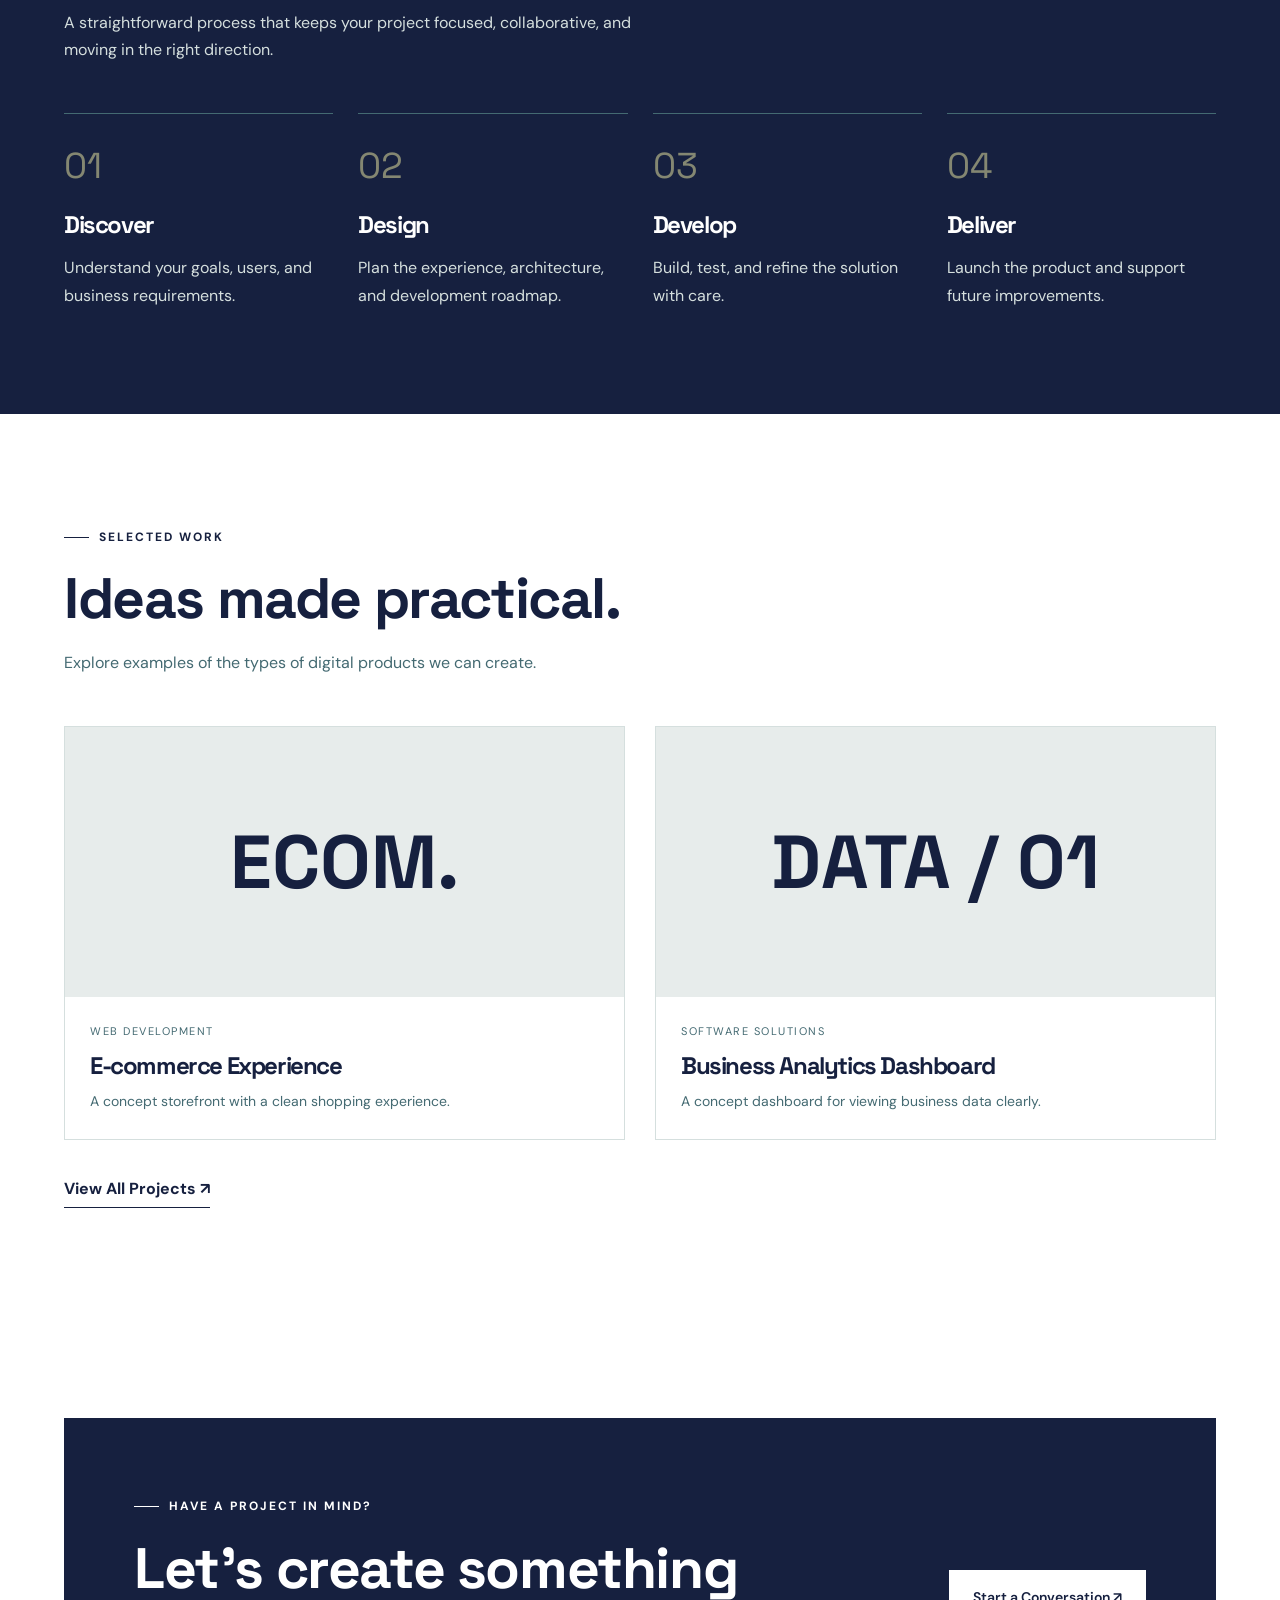
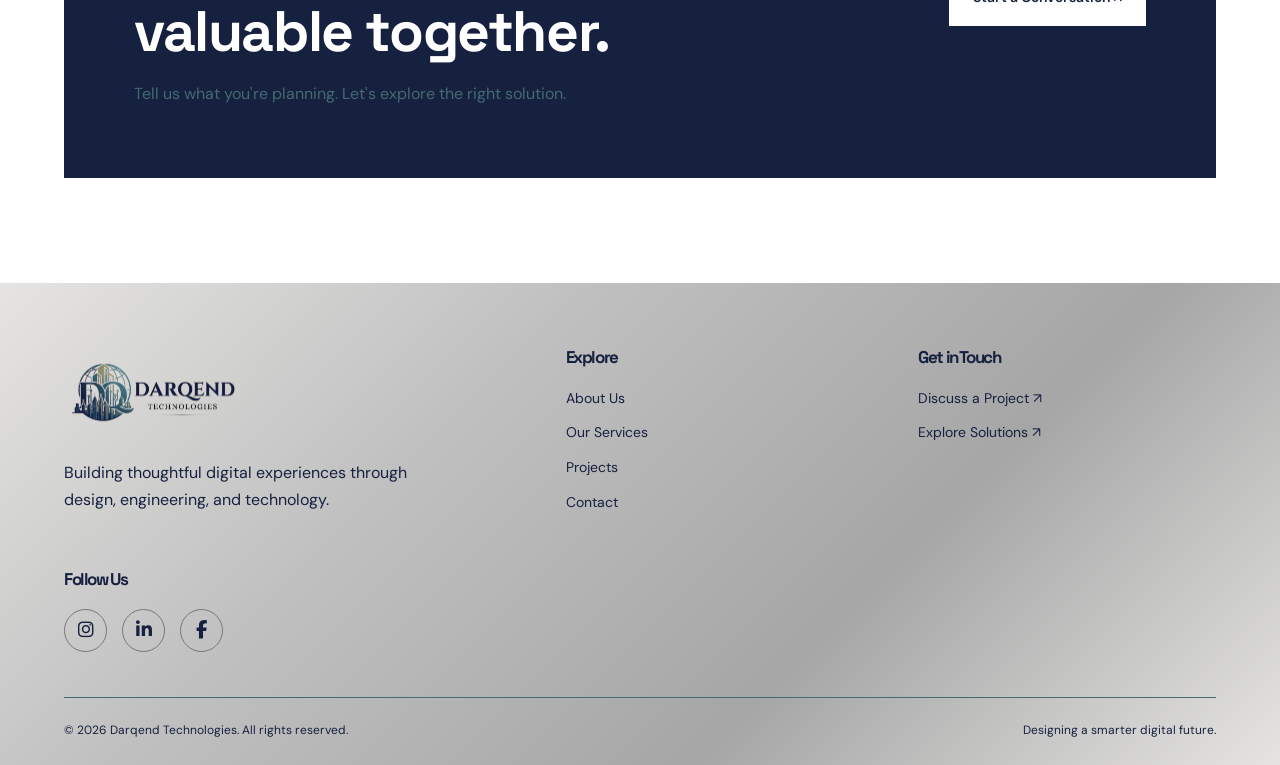
==== commit 8555b2d5: "updated" ====
--- a/templates/index.html
+++ b/templates/index.html
@@ -6,6 +6,9 @@
   <meta name="viewport" content="width=device-width, initial-scale=1.0">
   <meta name="description" content="Darqend Technologies builds modern websites, software applications, and digital solutions for growing businesses.">
   <title>Darqend Technologies | Digital Innovation</title>
+  <link rel="icon"  type="image/png" href="../static/assets/logo3.jpeg">
+  
+  <link rel="stylesheet" href="https://cdnjs.cloudflare.com/ajax/libs/font-awesome/6.7.2/css/all.min.css">
   <link rel="stylesheet" href="../static/css/style.css">
 
 </head>
@@ -14,8 +17,9 @@
 <header class="site-header">
   <div class="container nav-container">
    <a href="index.html" class="brand">
-      <img src="../static/assets/WhatsApp_Image_2026-10-27_at_9.11.29_PM-removebg-preview.png"  style="width:180px">
+    <img src="../static/assets/logo2(darqend)-removebg-preview.png"  style="width:180px">
     </a>
+      
 
     <nav class="nav-links" id="mainNav" aria-label="Main navigation">
       <a href="index.html">Home</a>
@@ -36,7 +40,7 @@
     <div class="container hero-grid">
       <div class="hero-copy">
         <span class="eyebrow">Your Technology Partner</span>
-        <h1>We build digital experiences that <span class="outline-text" >move businesses forward.</span></h1>
+        <h1>We build digital experiences that <span class="outline-text" style="color:transparent">move businesses forward.</span></h1>
         <p>
           From powerful websites to intelligent software, we turn complex
           challenges into simple, scalable technology solutions.
@@ -47,13 +51,26 @@
         </div>
       </div>
 
-      <div class="hero-art" aria-label="Abstract animated technology illustration">
-        <div class="hero-orbit"></div>
-        <div class="hero-core">D.</div>
-        <div class="hero-note">IDEAS INTO DIGITAL REALITY ↗</div>
-      </div>
-    </div>
-  </section>
+      
+       <div class="hero-video reveal">
+          <video autoplay muted loop playsinline disablepictureinpicture>
+              <source src="../static/assets/video/WhatsApp Video 2026-10-30 at 9.20.30 PM.mp4" type="video/mp4">
+          </video>
+        </div>
+       
+        
+      </div>
+    </div>
+  </section>
+
+
+  <div class="scroll-line-animation">
+        <div class="moving-line" id="movingLine">
+        <span> <img src="../static/assets/logo2(darqend)-removebg-preview.png"  style="width:180px"></span>
+        
+    </div>
+  </div>
+
 
   <section class="section">
     <div class="container about-grid">
@@ -141,7 +158,7 @@
     <div class="container">
       <div class="section-heading reveal">
         <span class="eyebrow">How We Work</span>
-        <h2>From first idea to final delivery.</h2>
+        <h2 style="color: white;">From first idea to final delivery.</h2>
         <p>A straightforward process that keeps your project focused,
           collaborative, and moving in the right direction.</p>
       </div>
@@ -223,10 +240,9 @@
     <div class="footer-grid">
       <div>
         <a href="index.html" class="brand">
-          <span class="brand-symbol">D</span>
-          <span>Darqend Technologies</span>
+          <img src="../static/assets/logo2(darqend)-removebg-preview.png"  style="width:180px">
         </a>
-        <p>Building thoughtful digital experiences through design,
+        <p style="color: #16203F">Building thoughtful digital experiences through design,
           engineering, and technology.</p>
       </div>
       <div>
@@ -238,6 +254,7 @@
           <a href="contact.html">Contact</a>
         </div>
       </div>
+      
       <div>
         <h3>Get in Touch</h3>
         <div class="footer-links">
@@ -245,6 +262,31 @@
           <a href="services.html">Explore Solutions ↗</a>
         </div>
       </div>
+
+       <!-- Social Media -->
+        <div class="footer-social">
+            <h3>Follow Us</h3>
+
+            <div class="social-icons">
+
+                <a href="https://www.instagram.com/_abino__?psln=MXA0OWJsNXB0bXV6Mw=="
+                   target="_blank" aria-label="Instagram">
+                    <i class="fab fa-instagram"></i>
+                </a>
+
+                <a href="https://www.linkedin.com/company/YOUR_USERNAME/"
+                   target="_blank" aria-label="LinkedIn">
+                    <i class="fab fa-linkedin-in"></i>
+                </a>
+
+                <a href="https://www.facebook.com/YOUR_USERNAME/"
+                   target="_blank" aria-label="Facebook">
+                    <i class="fab fa-facebook-f"></i>
+                </a>
+
+            </div>
+        </div>
+
     </div>
     <div class="footer-bottom">
       <span>© <span data-year></span> Darqend Technologies. All rights reserved.</span>
--- a/static/css/style.css
+++ b/static/css/style.css
@@ -2,12 +2,12 @@
 @import url('https://fonts.googleapis.com/css2?family=DM+Sans:wght@400;500;600;700&family=Space+Grotesk:wght@400;500;600;700&display=swap');
 
 :root {
-  --black: #101010;
-  --dark: #181818;
+  --black: #16203F;
+  --dark: #2C485A;
   --white: #ffffff;
-  --grey: #777777;
-  --light: #f3f3f1;
-  --line: #dededb;
+  --grey: #446A72;
+  --light: #F1F4F3;
+  --line: #D5DFDE;
   --font: 'DM Sans', sans-serif;
   --heading: 'Space Grotesk', sans-serif;
 }
@@ -31,21 +31,48 @@
   overflow-x: hidden;
 }
 
-body.menu-open { overflow: hidden; }
-
-a { color: inherit; text-decoration: none; }
-button, input, textarea, select { font: inherit; }
-button { cursor: pointer; }
-img { display: block; max-width: 100%; }
+body.menu-open {
+  overflow: hidden;
+}
+
+a {
+  color: inherit;
+  text-decoration: none;
+}
+
+button,
+input,
+textarea,
+select {
+  font: inherit;
+}
+
+button {
+  cursor: pointer;
+}
+
+img {
+  display: block;
+  max-width: 100%;
+}
 
 .container {
   width: min(1180px, 90%);
   margin-inline: auto;
 }
 
-.section { padding: 105px 0; }
-.section-light { background: var(--light); }
-.section-dark { background: var(--black); color: var(--white); }
+.section {
+  padding: 105px 0;
+}
+
+.section-light {
+  background: var(--light);
+}
+
+.section-dark {
+  background: var(--black);
+  color: var(--white);
+}
 
 .eyebrow {
   display: inline-flex;
@@ -65,18 +92,34 @@
   background: currentColor;
 }
 
-h1, h2, h3, h4 {
+h1,
+h2,
+h3,
+h4 {
   font-family: var(--heading);
   line-height: 1.12;
   letter-spacing: -1.4px;
 }
 
-h1 { font-size: clamp(42px, 6.8vw, 86px); }
-h2 { font-size: clamp(32px, 4.5vw, 57px); }
-h3 { font-size: 24px; }
-
-p { color: var(--grey); }
-.section-dark p { color: #b4b4b4; }
+h1 {
+  font-size: clamp(42px, 6.8vw, 86px);
+}
+
+h2 {
+  font-size: clamp(32px, 4.5vw, 57px);
+}
+
+h3 {
+  font-size: 24px;
+}
+
+p {
+  color: var(--grey);
+}
+
+.section-dark p {
+  color: #D5DFDE;
+}
 
 .section-heading {
   max-width: 760px;
@@ -134,14 +177,14 @@
   position: sticky;
   top: 0;
   z-index: 1000;
-  background: rgba(255,255,255,.94);
+  background: #AAA9AD;
   backdrop-filter: blur(15px);
-  border-bottom: 1px solid rgba(0,0,0,.08);
+  border-bottom: 1px solid rgba(22, 32, 63, .10);
   transition: box-shadow .3s;
 }
 
 .site-header.scrolled {
-  box-shadow: 0 8px 25px rgba(0,0,0,.07);
+  box-shadow: 0 8px 25px rgba(22, 32, 63, .07);
 }
 
 .nav-container {
@@ -172,7 +215,10 @@
   font-size: 21px;
 }
 
-.brand-light { font-weight: 400; color: var(--grey); }
+.brand-light {
+  font-weight: 400;
+  color: var(--grey);
+}
 
 .nav-links {
   display: flex;
@@ -184,7 +230,7 @@
   position: relative;
   font-size: 13px;
   font-weight: 600;
-  color: #444;
+  color: #2C485A;
   padding: 8px 0;
 }
 
@@ -200,16 +246,20 @@
 }
 
 .nav-links a:hover::after,
-.nav-links a.active::after { width: 100%; }
-
-.nav-cta { padding: 12px 17px; }
+.nav-links a.active::after {
+  width: 100%;
+}
+
+.nav-cta {
+  padding: 12px 17px;
+}
 
 .menu-toggle {
   display: none;
   width: 44px;
   height: 44px;
-  border: 1px solid var(--line);
-  background: white;
+  border: 1px solid var(--line) transparent;
+  background: transparent;
   font-size: 24px;
 }
 
@@ -222,60 +272,78 @@
   position: relative;
   isolation: isolate;
   overflow: hidden;
-  background: var(--light);
-}
-
+  background: #D5DFDE;
+}
 
 .outline-text {
-    display: block;
-    color: #ffffff;
-    -webkit-text-stroke: 1.5px #080808;
-}
-
-.hero::before {
+  display: block;
+  
+  -webkit-text-stroke: 1.5px #16203F;
+}
+
+/* .hero::before {
   content: "";
   position: absolute;
   z-index: -1;
   width: 560px;
   height: 560px;
-  border: 1px solid #d5d5d2;
+  border: 1px solid #D5DFDE;
   border-radius: 50%;
   right: -100px;
   top: 40px;
-  box-shadow: 0 0 0 60px rgba(0,0,0,.018),
-              0 0 0 120px rgba(0,0,0,.018);
+  box-shadow:
+    0 0 0 60px rgba(22, 32, 63, .04),
+    0 0 0 120px rgba(22, 32, 63, .04);
   animation: orbit 24s linear infinite;
-}
-
-.hero::after {
+} */
+
+/* .hero::after {
   content: "";
   position: absolute;
   z-index: -1;
   width: 180px;
   height: 180px;
-  background: #222;
+  background: #2C485A;
   border-radius: 50%;
   right: 180px;
   top: 190px;
   opacity: .07;
   filter: blur(2px);
   animation: float 7s ease-in-out infinite;
-}
+} */
 
 .hero-grid {
   display: grid;
-  grid-template-columns: 1.25fr .75fr;
+  grid-template-columns: 2fr 1fr;
   align-items: center;
-  gap: 55px;
+  gap:80px;
   padding-block: 100px;
 }
 
-.hero-copy { animation: slideUp .9s both; }
-.hero-copy h1 { max-width: 750px; }
-.hero-copy h1 span {
-  color: #858585;
-  display: inline;
-}
+.hero-video {
+    width: 400px;
+    height: 400px;
+    overflow: hidden;
+    position: relative;
+    border-radius: 15px;
+}
+
+.hero-video video {
+    width: 100%;
+    height: 100%;
+    object-fit: cover;
+    display: block;
+    pointer-events: none;
+}
+
+.hero-copy {
+  animation: slideUp .9s both;
+}
+
+.hero-copy h1 {
+  max-width: 750px;
+}
+
 
 .hero-copy > p {
   font-size: 17px;
@@ -301,7 +369,7 @@
   position: absolute;
   width: 310px;
   height: 310px;
-  border: 1px solid #c9c9c6;
+  border: 1px solid #e4e5e9;
   border-radius: 50%;
   animation: orbit 30s linear infinite;
 }
@@ -316,8 +384,15 @@
   border-radius: 50%;
 }
 
-.hero-orbit::before { top: 30px; left: 50px; }
-.hero-orbit::after { bottom: 45px; right: 25px; }
+.hero-orbit::before {
+  top: 30px;
+  left: 50px;
+}
+
+.hero-orbit::after {
+  bottom: 45px;
+  right: 25px;
+}
 
 .hero-core {
   width: 205px;
@@ -325,11 +400,11 @@
   display: grid;
   place-items: center;
   color: white;
-  background: var(--black);
+  background: white;
   font-family: var(--heading);
   font-size: 78px;
   font-weight: 700;
-  box-shadow: 22px 22px 0 #d8d8d5;
+  box-shadow: 22px 22px 0 white;
   animation: float 5s ease-in-out infinite;
 }
 
@@ -353,8 +428,15 @@
   overflow: hidden;
 }
 
-.page-hero h1 { max-width: 900px; }
-.page-hero p { max-width: 640px; margin-top: 22px; font-size: 17px; }
+.page-hero h1 {
+  max-width: 900px;
+}
+
+.page-hero p {
+  max-width: 640px;
+  margin-top: 22px;
+  font-size: 17px;
+}
 
 .breadcrumb {
   display: flex;
@@ -365,7 +447,9 @@
   margin-bottom: 30px;
 }
 
-.breadcrumb span { color: var(--black); }
+.breadcrumb span {
+  color: var(--black);
+}
 
 /* ABOUT */
 
@@ -380,7 +464,7 @@
   min-height: 420px;
   display: grid;
   place-items: center;
-  background: #e3e3e0;
+  background: #E7ECEB;
   position: relative;
   overflow: hidden;
 }
@@ -390,7 +474,7 @@
   font-family: var(--heading);
   font-size: 290px;
   line-height: 1;
-  color: #c6c6c2;
+  color: #C5D0CE;
   animation: float 6s ease-in-out infinite;
 }
 
@@ -404,7 +488,9 @@
   font-weight: 700;
 }
 
-.about-copy p { margin: 20px 0; }
+.about-copy p {
+  margin: 20px 0;
+}
 
 .values-grid {
   display: grid;
@@ -414,11 +500,14 @@
 }
 
 .value-card {
-  border-top: 1px solid #bbb;
+  border-top: 1px solid #848772;
   padding: 24px 0;
 }
 
-.value-card p { margin-top: 12px; font-size: 14px; }
+.value-card p {
+  margin-top: 12px;
+  font-size: 14px;
+}
 
 /* SERVICES */
 
@@ -448,7 +537,10 @@
   font-family: var(--heading);
 }
 
-.service-card p { margin: 15px 0 24px; font-size: 14px; }
+.service-card p {
+  margin: 15px 0 24px;
+  font-size: 14px;
+}
 
 .service-card:hover {
   background: var(--black);
@@ -457,7 +549,9 @@
 }
 
 .service-card:hover p,
-.service-card:hover .service-number { color: #c0c0c0; }
+.service-card:hover .service-number {
+  color: #D5DFDE;
+}
 
 /* PROCESS */
 
@@ -468,17 +562,19 @@
 }
 
 .process-step {
-  border-top: 1px solid #777;
+  border-top: 1px solid #446A72;
   padding-top: 22px;
 }
 
 .process-step span {
   font-family: var(--heading);
   font-size: 36px;
-  color: #888;
-}
-
-.process-step h3 { margin: 15px 0; }
+  color: #848772;
+}
+
+.process-step h3 {
+  margin: 15px 0;
+}
 
 /* PROJECTS */
 
@@ -519,7 +615,7 @@
   display: grid;
   place-items: center;
   overflow: hidden;
-  background: #e9e9e6;
+  background: #E7ECEB;
   position: relative;
 }
 
@@ -527,14 +623,23 @@
   font-family: var(--heading);
   font-size: clamp(38px, 6vw, 75px);
   font-weight: 700;
-  color: #303030;
+  color: #16203F;
   transition: transform .5s;
 }
 
-.project-card:hover .project-art span { transform: scale(1.12) rotate(-3deg); }
-
-.project-info { padding: 25px; }
-.project-info p { margin-top: 10px; font-size: 14px; }
+.project-card:hover .project-art span {
+  transform: scale(1.12) rotate(-3deg);
+}
+
+.project-info {
+  padding: 25px;
+}
+
+.project-info p {
+  margin-top: 10px;
+  font-size: 14px;
+}
+
 .project-meta {
   font-size: 11px;
   letter-spacing: 1.5px;
@@ -543,7 +648,9 @@
   text-transform: uppercase;
 }
 
-.project-card.hidden { display: none; }
+.project-card.hidden {
+  display: none;
+}
 
 /* CTA */
 
@@ -557,8 +664,13 @@
   gap: 35px;
 }
 
-.cta-panel h2 { max-width: 700px; }
-.cta-panel p { margin-top: 16px; }
+.cta-panel h2 {
+  max-width: 700px;
+}
+
+.cta-panel p {
+  margin-top: 16px;
+}
 
 /* CONTACT */
 
@@ -568,7 +680,12 @@
   gap: 65px;
 }
 
-.contact-details { display: grid; gap: 25px; margin-top: 35px; }
+.contact-details {
+  display: grid;
+  gap: 25px;
+  margin-top: 35px;
+}
+
 .contact-item span {
   display: block;
   font-size: 12px;
@@ -584,18 +701,27 @@
   gap: 22px;
 }
 
-.form-group { display: grid; gap: 8px; }
-.form-group.full { grid-column: 1 / -1; }
-
-.form-group label { font-size: 13px; font-weight: 700; }
+.form-group {
+  display: grid;
+  gap: 8px;
+}
+
+.form-group.full {
+  grid-column: 1 / -1;
+}
+
+.form-group label {
+  font-size: 13px;
+  font-weight: 700;
+}
 
 .form-group input,
 .form-group select,
 .form-group textarea {
   width: 100%;
   padding: 15px;
-  background: #f7f7f5;
-  border: 1px solid #dededb;
+  background: #F1F4F3;
+  border: 1px solid #D5DFDE;
   border-radius: 0;
   outline: none;
   color: var(--black);
@@ -604,16 +730,31 @@
 
 .form-group input:focus,
 .form-group select:focus,
-.form-group textarea:focus { border-color: var(--black); }
-
-.form-group textarea { resize: vertical; min-height: 150px; }
-.form-status { grid-column: 1 / -1; font-size: 14px; }
+.form-group textarea:focus {
+  border-color: var(--black);
+}
+
+.form-group textarea {
+  resize: vertical;
+  min-height: 150px;
+}
+
+.form-status {
+  grid-column: 1 / -1;
+  font-size: 14px;
+}
 
 /* FOOTER */
 
 .site-footer {
-  background: var(--black);
-  color: white;
+    background: linear-gradient(
+    135deg,
+    #E5E4E2,
+    #C0C0C0,
+    #A6A6A6,
+    #E5E4E2
+);
+  color: #16203F;
   padding: 65px 0 25px;
 }
 
@@ -624,20 +765,68 @@
   padding-bottom: 45px;
 }
 
-.site-footer p { margin-top: 16px; max-width: 350px; }
-.site-footer h3 { font-size: 17px; margin-bottom: 20px; }
-.footer-links { display: grid; gap: 11px; }
-.footer-links a { font-size: 14px; color: #bcbcbc; }
-.footer-links a:hover { color: white; }
+.site-footer p {
+  margin-top: 16px;
+  max-width: 350px;
+}
+
+.site-footer h3 {
+  font-size: 17px;
+  margin-bottom: 20px;
+}
+
+.footer-links {
+  display: grid;
+  gap: 11px;
+}
+
+.footer-links a {
+  font-size: 14px;
+  color: #16203F;
+}
+
+.footer-links a:hover {
+  color: white;
+}
 
 .footer-bottom {
-  border-top: 1px solid #393939;
+  border-top: 1px solid #446A72;
   padding-top: 22px;
   display: flex;
   justify-content: space-between;
   gap: 20px;
-  color: #a0a0a0;
+  color: #16203F;
   font-size: 12px;
+}
+
+
+
+/* SOCIAL ICONS */
+
+.social-icons {
+    display: flex;
+    gap: 15px;
+}
+
+.social-icons a {
+    width: 43px;
+    height: 43px;
+    display: flex;
+    justify-content: center;
+    align-items: center;
+    border: 1px solid #777;
+    border-radius: 50%;
+    color: #16203F;
+    font-size: 18px;
+    text-decoration: none;
+    transition: all 0.4s ease;
+}
+
+.social-icons a:hover {
+    background: linear-gradient(135deg, #ffffff, #a6a6a6);
+    color: #16203F;
+    border-color: #ffffff;
+    transform: translateY(-6px);
 }
 
 /* SCROLL REVEAL */
@@ -653,36 +842,71 @@
   transform: translateY(0);
 }
 
-.delay-1 { transition-delay: .1s; }
-.delay-2 { transition-delay: .2s; }
-.delay-3 { transition-delay: .3s; }
+.delay-1 {
+  transition-delay: .1s;
+}
+
+.delay-2 {
+  transition-delay: .2s;
+}
+
+.delay-3 {
+  transition-delay: .3s;
+}
 
 @keyframes slideUp {
-  from { opacity: 0; transform: translateY(35px); }
-  to { opacity: 1; transform: translateY(0); }
+  from {
+    opacity: 0;
+    transform: translateY(35px);
+  }
+
+  to {
+    opacity: 1;
+    transform: translateY(0);
+  }
 }
 
 @keyframes fadeIn {
-  from { opacity: 0; }
-  to { opacity: 1; }
+  from {
+    opacity: 0;
+  }
+
+  to {
+    opacity: 1;
+  }
 }
 
 @keyframes float {
-  0%, 100% { transform: translateY(0); }
-  50% { transform: translateY(-15px); }
+  0%, 100% {
+    transform: translateY(0);
+  }
+
+  50% {
+    transform: translateY(-15px);
+  }
 }
 
 @keyframes orbit {
-  from { transform: rotate(0); }
-  to { transform: rotate(360deg); }
+  from {
+    transform: rotate(0);
+  }
+
+  to {
+    transform: rotate(360deg);
+  }
 }
 
 /* RESPONSIVE */
 
 @media (max-width: 900px) {
-  .menu-toggle { display: grid; place-items: center; }
-
-  .nav-cta { display: none; }
+  .menu-toggle {
+    display: grid;
+    place-items: center;
+  }
+
+  .nav-cta {
+    display: none;
+  }
 
   .nav-links {
     position: fixed;
@@ -703,59 +927,170 @@
     visibility: visible;
   }
 
-  .nav-links a { font-size: 18px; padding: 12px 0; }
-
-  .hero-grid, .about-grid, .contact-grid {
+  .nav-links a {
+    font-size: 18px;
+    padding: 12px 0;
+  }
+
+  .hero-grid,
+  .about-grid,
+  .contact-grid {
     grid-template-columns: 1fr;
     gap: 40px;
   }
 
-  .hero-art { min-height: 300px; }
-  .hero-orbit { width: 245px; height: 245px; }
-  .hero-core { width: 160px; height: 160px; font-size: 60px; }
-
-  .services-grid { grid-template-columns: repeat(2, 1fr); }
-  .process-grid { grid-template-columns: repeat(2, 1fr); }
-  .values-grid { grid-template-columns: 1fr; gap: 5px; }
-
-  .footer-grid { grid-template-columns: 1fr 1fr; }
-  .cta-panel { padding: 45px; flex-direction: column; align-items: flex-start; }
+  .hero-art {
+    min-height: 300px;
+  }
+
+  .hero-orbit {
+    width: 245px;
+    height: 245px;
+  }
+
+  .hero-core {
+    width: 160px;
+    height: 160px;
+    font-size: 60px;
+  }
+
+  .services-grid {
+    grid-template-columns: repeat(2, 1fr);
+  }
+
+  .process-grid {
+    grid-template-columns: repeat(2, 1fr);
+  }
+
+  .values-grid {
+    grid-template-columns: 1fr;
+    gap: 5px;
+  }
+
+  .footer-grid {
+    grid-template-columns: 1fr 1fr;
+  }
+
+  .cta-panel {
+    padding: 45px;
+    flex-direction: column;
+    align-items: flex-start;
+  }
 }
 
 @media (max-width: 600px) {
-  .container { width: 90%; }
-  .section { padding: 70px 0; }
-  .nav-container { min-height: 72px; }
+  .container {
+    width: 90%;
+  }
+
+  .section {
+    padding: 70px 0;
+  }
+
+  .nav-container {
+    min-height: 72px;
+  }
+
   /* .nav-links { inset-top: 72px; top: 72px; } */
-  .hero { min-height: auto; }
-  .hero-grid { padding-block: 75px; }
-  .hero-copy > p { font-size: 15px; }
-  .hero-art { min-height: 260px; }
-  .hero-note { right: 0; bottom: -5px; }
-  .page-hero { padding: 75px 0; }
+
+  .hero {
+    min-height: auto;
+  }
+
+  .hero-grid {
+    padding-block: 75px;
+  }
+
+  .hero-copy > p {
+    font-size: 15px;
+  }
+
+  .hero-art {
+    min-height: 260px;
+  }
+
+  .hero-note {
+    right: 0;
+    bottom: -5px;
+  }
+
+  .page-hero {
+    padding: 75px 0;
+  }
 
   .services-grid,
   .projects-grid,
   .process-grid,
   .contact-form,
-  .footer-grid { grid-template-columns: 1fr; }
-
-  .project-art { min-height: 210px; }
-  .cta-panel { padding: 30px 24px; }
-  .form-group.full { grid-column: auto; }
-  .form-status { grid-column: auto; }
-
-  .footer-bottom { flex-direction: column; }
+  .footer-grid {
+    grid-template-columns: 1fr;
+  }
+
+  .project-art {
+    min-height: 210px;
+  }
+
+  .cta-panel {
+    padding: 30px 24px;
+  }
+
+  .form-group.full {
+    grid-column: auto;
+  }
+
+  .form-status {
+    grid-column: auto;
+  }
+
+  .footer-bottom {
+    flex-direction: column;
+  }
 }
 
 @media (prefers-reduced-motion: reduce) {
-  *, *::before, *::after {
+  *,
+  *::before,
+  *::after {
     animation-duration: .01ms !important;
     animation-iteration-count: 1 !important;
     scroll-behavior: auto !important;
     transition-duration: .01ms !important;
   }
 
-  .reveal { opacity: 1; transform: none; }
-}
-
+  .reveal {
+    opacity: 1;
+    transform: none;
+  }
+}
+
+/* /* ==========================================================
+   DARQEND TECHNOLOGIES — BRAND COLOR THEME
+========================================================== */
+
+
+
+
+/* Horizontal scroll line */
+.scroll-line-animation {
+    width: 100%;
+    overflow: hidden;
+    white-space: nowrap;
+   margin-top: 80px;
+    background: #AAA9AD;
+}
+
+.moving-line {
+    display: flex;
+    width: max-content;
+    will-change: transform;
+}
+
+.moving-line span {
+    flex-shrink: 0;
+    padding-right: 60px;
+    font-size: 55px;
+    font-weight: 800;
+    color: #171717;
+    font-family: 'Manrope', sans-serif;
+    letter-spacing: 3px;
+} 
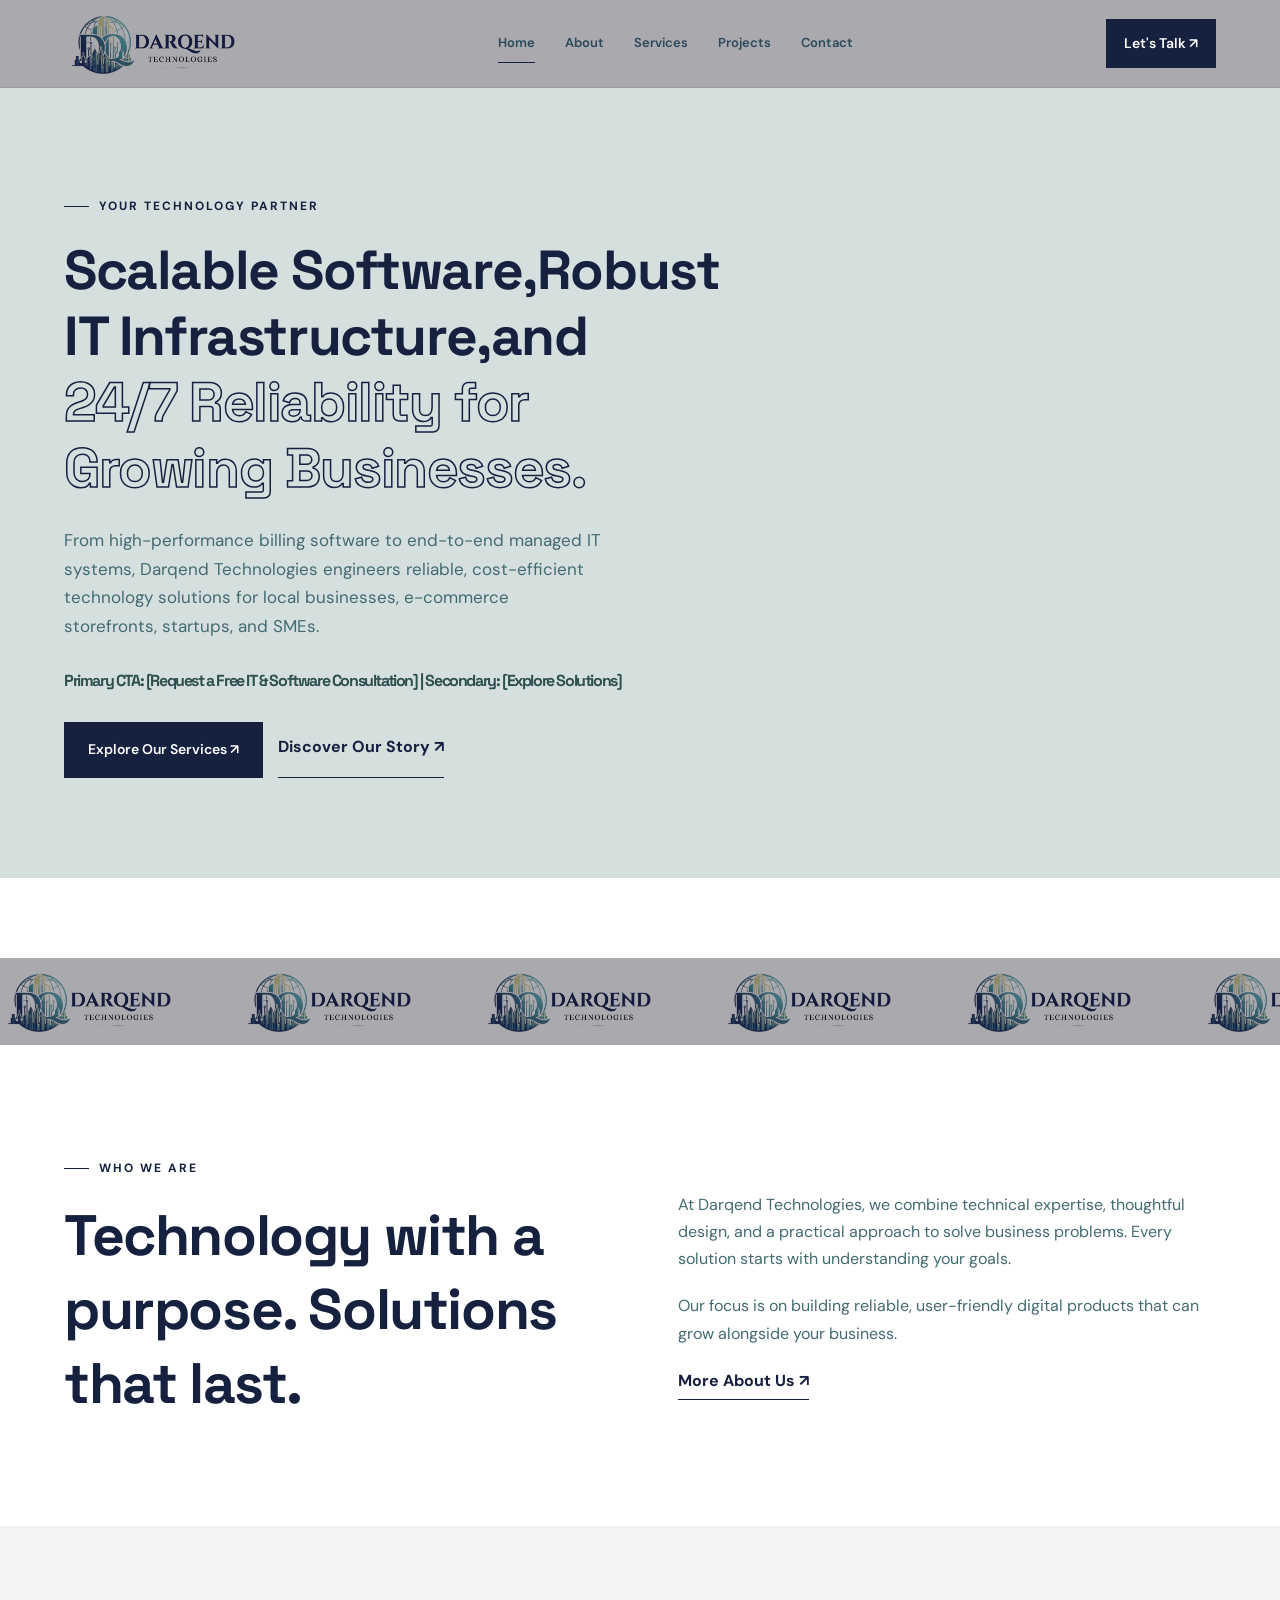
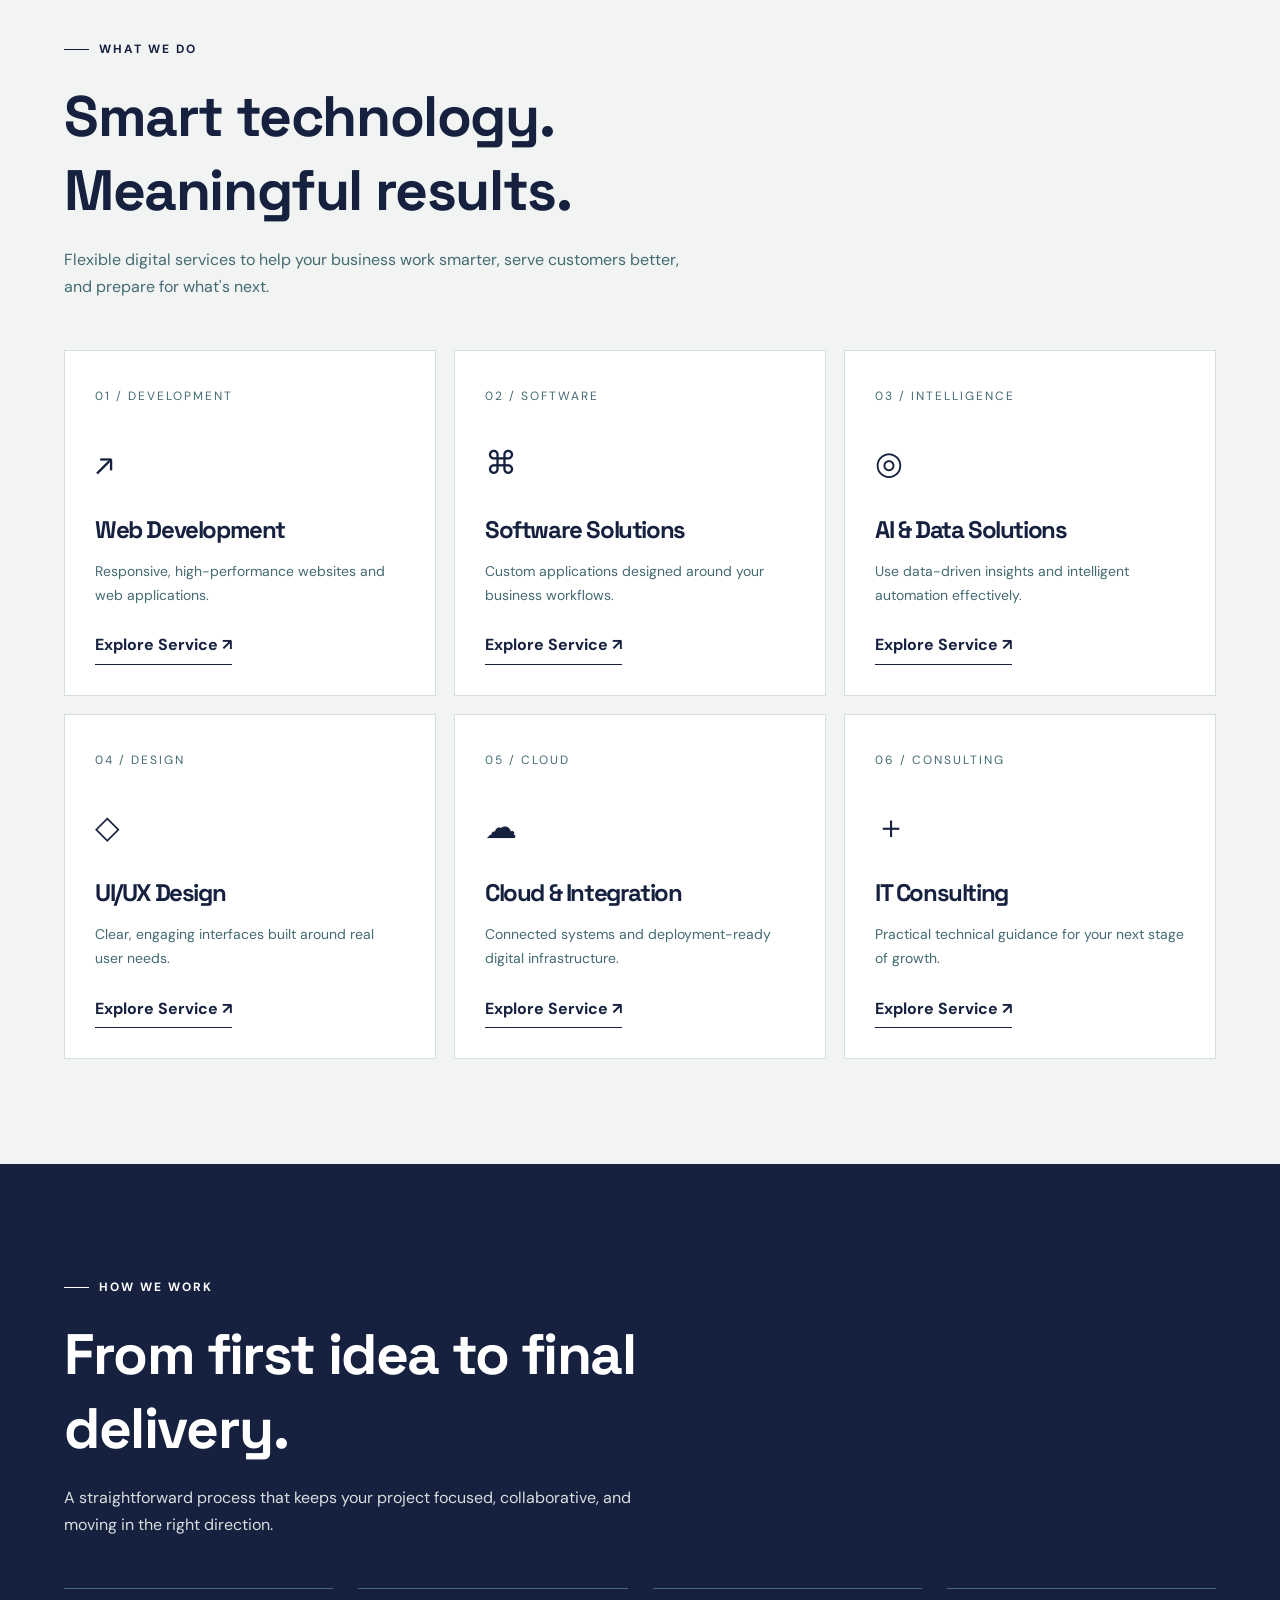
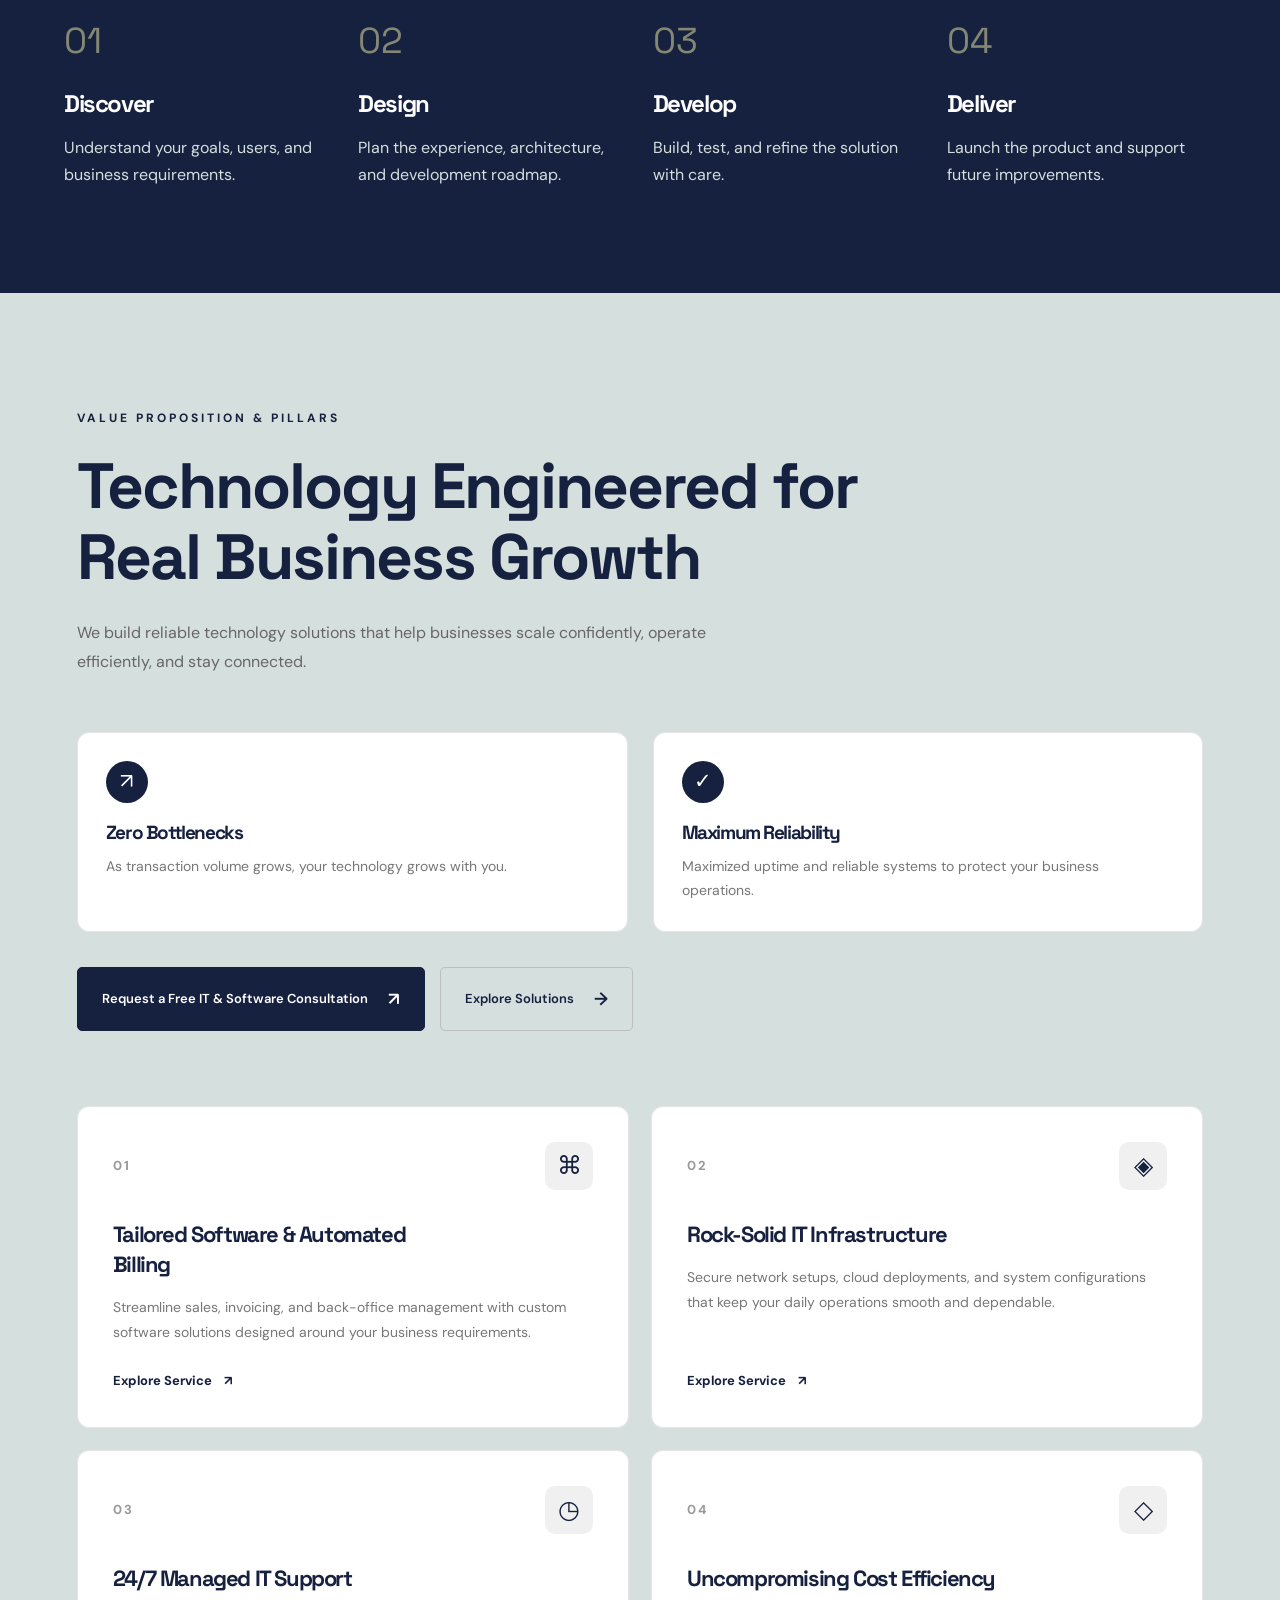
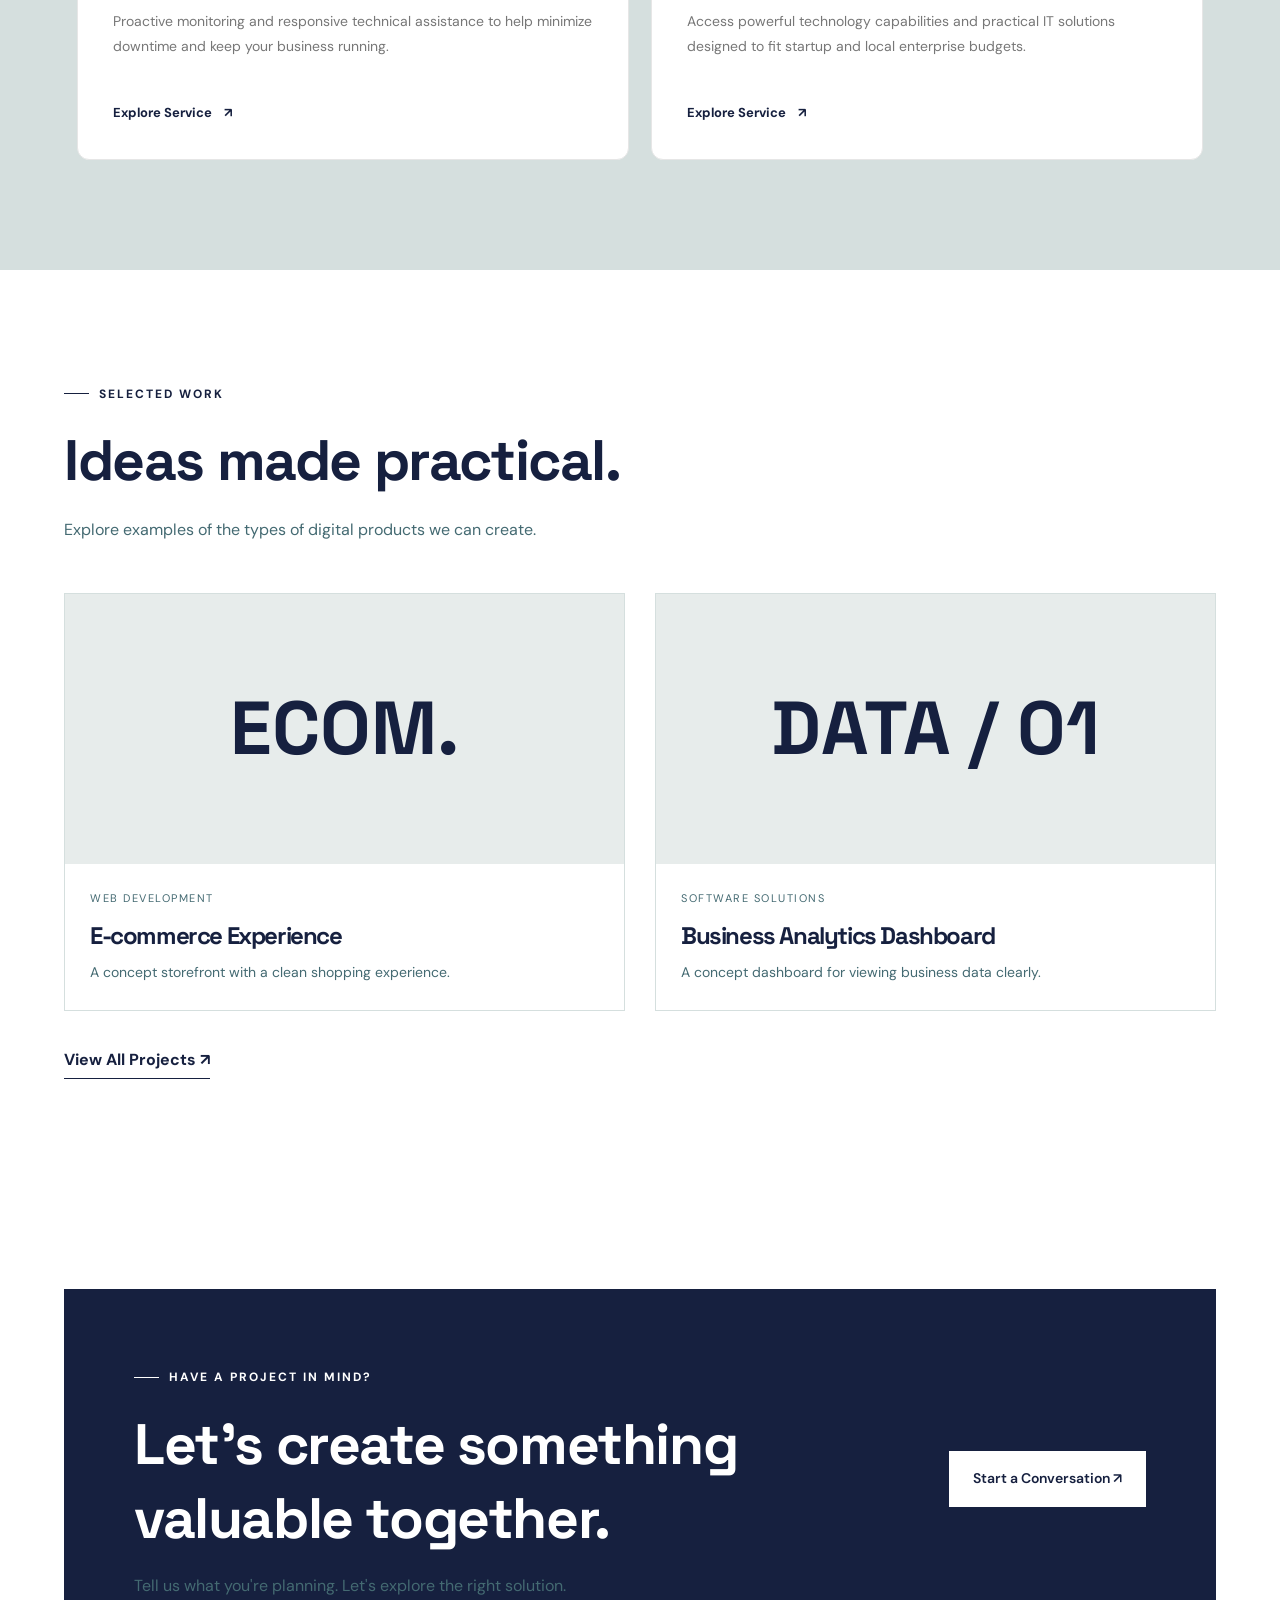
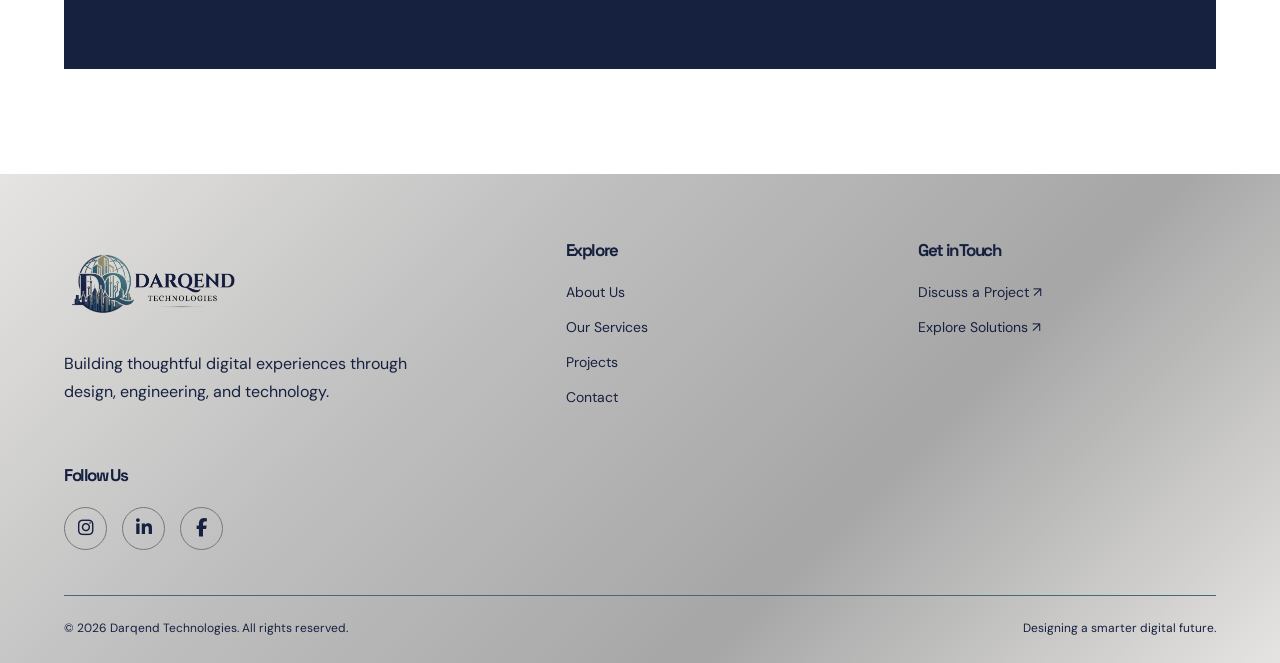
==== commit ccbe7b55: "Updated website" ====
--- a/templates/index.html
+++ b/templates/index.html
@@ -40,11 +40,12 @@
     <div class="container hero-grid">
       <div class="hero-copy">
         <span class="eyebrow">Your Technology Partner</span>
-        <h1>We build digital experiences that <span class="outline-text" style="color:transparent">move businesses forward.</span></h1>
+        <h1 class="hero-title">Scalable Software,Robust IT Infrastructure,and<span class="outline-text" style="color:transparent">24/7 Reliability for Growing Businesses.</span></h1>
         <p>
-          From powerful websites to intelligent software, we turn complex
-          challenges into simple, scalable technology solutions.
+          From high-performance billing software to end-to-end managed IT systems, Darqend Technologies engineers reliable, cost-efficient technology solutions for local businesses, e-commerce storefronts, startups, and SMEs.
         </p>
+
+        <h4 style="color:darkslategray ;margin: 25px 0 30px;">Primary CTA: [Request a Free IT & Software Consultation] | Secondary: [Explore Solutions]</h4>
         <div class="hero-actions">
           <a href="services.html" class="btn">Explore Our Services ↗</a>
           <a href="about.html" class="text-link">Discover Our Story ↗</a>
@@ -93,6 +94,9 @@
     </div>
   </section>
 
+
+
+
   <section class="section section-light">
     <div class="container">
       <div class="section-heading reveal">
@@ -187,6 +191,142 @@
       </div>
     </div>
   </section>
+
+  <section class="value-section" id="value-proposition">
+
+    <div class="value-container">
+
+        <!-- Section Header -->
+        <div class="value-header">
+
+            <span class="value-label">VALUE PROPOSITION & PILLARS</span>
+
+            <h2>
+                Technology Engineered for
+                <span>Real Business Growth</span>
+            </h2>
+
+            <p class="value-description">
+                We build reliable technology solutions that help businesses
+                scale confidently, operate efficiently, and stay connected.
+            </p>
+
+        </div>
+
+        <!-- Business Benefits -->
+        <div class="value-benefits">
+
+            <div class="benefit-item">
+                <span class="benefit-icon">↗</span>
+                <h3>Zero Bottlenecks</h3>
+                <p>As transaction volume grows, your technology grows with you.</p>
+            </div>
+
+            <div class="benefit-item">
+                <span class="benefit-icon">✓</span>
+                <h3>Maximum Reliability</h3>
+                <p>Maximized uptime and reliable systems to protect your business operations.</p>
+            </div>
+
+        </div>
+
+        <!-- CTA Buttons -->
+        <div class="value-buttons">
+            <a href="contact.html" class="value-btn primary-btn">
+                Request a Free IT & Software Consultation
+                <span>↗</span>
+            </a>
+
+            <a href="services.html" class="value-btn secondary-btn">
+                Explore Solutions
+                <span>→</span>
+            </a>
+        </div>
+
+        <!-- Pillars -->
+        <div class="pillars-grid">
+
+            <div class="pillar-card">
+                <div class="pillar-top">
+                    <span class="pillar-number">01</span>
+                    <span class="pillar-icon">⌘</span>
+                </div>
+
+                <h3>Tailored Software & Automated Billing</h3>
+
+                <p>
+                    Streamline sales, invoicing, and back-office management
+                    with custom software solutions designed around your
+                    business requirements.
+                </p>
+
+                <a href="services.html" class="pillar-link">
+                    Explore Service <span>↗</span>
+                </a>
+            </div>
+
+            <div class="pillar-card">
+                <div class="pillar-top">
+                    <span class="pillar-number">02</span>
+                    <span class="pillar-icon">◈</span>
+                </div>
+
+                <h3>Rock-Solid IT Infrastructure</h3>
+
+                <p>
+                    Secure network setups, cloud deployments, and system
+                    configurations that keep your daily operations smooth
+                    and dependable.
+                </p>
+
+                <a href="services.html" class="pillar-link">
+                    Explore Service <span>↗</span>
+                </a>
+            </div>
+
+            <div class="pillar-card">
+                <div class="pillar-top">
+                    <span class="pillar-number">03</span>
+                    <span class="pillar-icon">◷</span>
+                </div>
+
+                <h3>24/7 Managed IT Support</h3>
+
+                <p>
+                    Proactive monitoring and responsive technical assistance
+                    to help minimize downtime and keep your business running.
+                </p>
+
+                <a href="services.html" class="pillar-link">
+                    Explore Service <span>↗</span>
+                </a>
+            </div>
+
+            <div class="pillar-card">
+                <div class="pillar-top">
+                    <span class="pillar-number">04</span>
+                    <span class="pillar-icon">◇</span>
+                </div>
+
+                <h3>Uncompromising Cost Efficiency</h3>
+
+                <p>
+                    Access powerful technology capabilities and practical
+                    IT solutions designed to fit startup and local
+                    enterprise budgets.
+                </p>
+
+                <a href="services.html" class="pillar-link">
+                    Explore Service <span>↗</span>
+                </a>
+            </div>
+
+        </div>
+
+    </div>
+
+</section>
+
 
   <section class="section">
     <div class="container">
--- a/static/css/style.css
+++ b/static/css/style.css
@@ -97,7 +97,7 @@
 h3,
 h4 {
   font-family: var(--heading);
-  line-height: 1.12;
+  line-height: 1.3;
   letter-spacing: -1.4px;
 }
 
@@ -1093,4 +1093,354 @@
     color: #171717;
     font-family: 'Manrope', sans-serif;
     letter-spacing: 3px;
-} +} 
+
+
+
+.hero-title {
+    max-width: 850px;
+    font-size: 55px;
+    line-height: 1.2;
+}
+
+.outline-text {
+    display: block;
+    max-width: 650px;
+    color: transparent;
+}
+
+
+
+
+/* =====================================
+   VALUE PROPOSITION SECTION
+===================================== */
+
+.value-section {
+    background: #D5DFDE;
+    color: #16203F;
+    padding: 110px 6%;
+    overflow: hidden;
+}
+
+.value-container {
+    max-width: 1250px;
+    margin: auto;
+}
+
+/* Section Header */
+
+.value-header {
+    max-width: 850px;
+    margin-bottom: 55px;
+}
+
+.value-label {
+    display: inline-block;
+    font-size: 12px;
+    font-weight: 700;
+    letter-spacing: 3px;
+    color: #16203F;
+    margin-bottom: 22px;
+}
+
+.value-header h2 {
+    font-size: clamp(38px, 5vw, 65px);
+    font-weight: 800;
+    line-height: 1.12;
+    letter-spacing: -2px;
+    margin-bottom: 25px;
+}
+
+.value-header h2 span {
+    display: block;
+    color: #16203F;
+}
+
+.value-description {
+    max-width: 650px;
+    font-size: 16px;
+    line-height: 1.8;
+    color: #666;
+}
+
+/* Business Benefits */
+
+.value-benefits {
+    display: grid;
+    grid-template-columns: repeat(2, 1fr);
+    gap: 25px;
+    margin-bottom: 35px;
+}
+
+.benefit-item {
+    background: #fff;
+    border: 1px solid #e5e5e5;
+    padding: 28px;
+    border-radius: 12px;
+    transition: 0.4s ease;
+}
+
+.benefit-item:hover {
+    transform: translateY(-6px);
+    border-color: #999;
+    box-shadow: 0 15px 35px rgba(0, 0, 0, 0.07);
+}
+
+.benefit-icon {
+    display: flex;
+    align-items: center;
+    justify-content: center;
+    width: 42px;
+    height: 42px;
+    background: #16203F;
+    color: #fff;
+    border-radius: 50%;
+    font-size: 21px;
+    margin-bottom: 18px;
+}
+
+.benefit-item h3 {
+    font-size: 19px;
+    margin-bottom: 10px;
+    font-weight: 700;
+}
+
+.benefit-item p {
+    color: #777;
+    font-size: 14px;
+    line-height: 1.7;
+}
+
+/* CTA Buttons */
+
+.value-buttons {
+    display: flex;
+    flex-wrap: wrap;
+    align-items: center;
+    gap: 15px;
+    margin-bottom: 75px;
+}
+
+.value-btn {
+    display: inline-flex;
+    align-items: center;
+    justify-content: center;
+    gap: 20px;
+    padding: 16px 24px;
+    border-radius: 5px;
+    text-decoration: none;
+    font-size: 13px;
+    font-weight: 600;
+    transition: all 0.35s ease;
+}
+
+.primary-btn {
+    background: #16203F;
+    color: #fff;
+    border: 1px solid #16203F;
+}
+
+.primary-btn:hover {
+    background: #2C485A;
+    border-color: #2C485A;
+    transform: translateY(-3px);
+}
+
+.secondary-btn {
+    color: #16203F;
+    border: 1px solid #bdbdbd;
+    background: transparent;
+}
+
+.secondary-btn:hover {
+    background: #16203F;
+    color: #fff;
+    border-color: #16203F;
+    transform: translateY(-3px);
+}
+
+.value-btn span {
+    font-size: 18px;
+}
+
+/* Pillars Grid */
+
+.pillars-grid {
+    display: grid;
+    grid-template-columns: repeat(2, 1fr);
+    gap: 22px;
+}
+
+.pillar-card {
+    position: relative;
+    background: #fff;
+    border: 1px solid #e6e6e6;
+    border-radius: 12px;
+    padding: 35px;
+    min-height: 310px;
+    display: flex;
+    flex-direction: column;
+    transition: all 0.4s ease;
+    overflow: hidden;
+}
+
+/* .pillar-card::before {
+    content: "";
+    position: absolute;
+    left: 0;
+    bottom: 0;
+    width: 0;
+    height: 3px;
+    background: #101010;
+    transition: width 0.4s ease;
+} */
+
+.pillar-card:hover::before {
+    width: 100%;
+}
+
+.pillar-card:hover {
+    transform: translateY(-8px);
+    box-shadow: 0 18px 40px rgba(0, 0, 0, 0.08);
+    border-color: #ccc;
+}
+
+/* Pillar Top */
+
+.pillar-top {
+    display: flex;
+    align-items: center;
+    justify-content: space-between;
+    margin-bottom: 30px;
+}
+
+.pillar-number {
+    color: #999;
+    font-size: 13px;
+    font-weight: 700;
+    letter-spacing: 2px;
+}
+
+.pillar-icon {
+    display: flex;
+    align-items: center;
+    justify-content: center;
+    width: 48px;
+    height: 48px;
+    border-radius: 10px;
+    background: #f0f0f0;
+    color: #16203F;
+    font-size: 25px;
+    transition: 0.4s ease;
+}
+
+.pillar-card:hover .pillar-icon {
+    background: #16203F;
+    color: #fff;
+    transform: rotate(8deg);
+}
+
+/* Pillar Content */
+
+.pillar-card h3 {
+    max-width: 350px;
+    font-size: 22px;
+    font-weight: 750;
+    line-height: 1.35;
+    margin-bottom: 15px;
+}
+
+.pillar-card p {
+    font-size: 14px;
+    line-height: 1.8;
+    color: #777;
+    margin-bottom: 25px;
+}
+
+.pillar-link {
+    display: inline-flex;
+    align-items: center;
+    gap: 12px;
+    margin-top: auto;
+    text-decoration: none;
+    color: #16203F;
+    font-size: 13px;
+    font-weight: 700;
+    width: fit-content;
+}
+
+.pillar-link span {
+    transition: transform 0.3s ease;
+}
+
+.pillar-link:hover span {
+    transform: translate(5px, -3px);
+}
+
+/* =====================================
+   RESPONSIVE DESIGN
+===================================== */
+
+@media (max-width: 768px) {
+
+    .value-section {
+        padding: 75px 5%;
+    }
+
+    .value-header h2 {
+        font-size: 42px;
+        letter-spacing: -1px;
+    }
+
+    .value-benefits {
+        grid-template-columns: 1fr;
+    }
+
+    .pillars-grid {
+        grid-template-columns: 1fr;
+    }
+
+    .value-buttons {
+        flex-direction: column;
+        align-items: stretch;
+    }
+
+    .value-btn {
+        width: 100%;
+    }
+
+    .pillar-card {
+        min-height: auto;
+        padding: 28px;
+    }
+
+}
+
+@media (max-width: 480px) {
+
+    .value-section {
+        padding: 60px 20px;
+    }
+
+    .value-header h2 {
+        font-size: 34px;
+    }
+
+    .value-description {
+        font-size: 14px;
+    }
+
+    .pillar-card h3 {
+        font-size: 20px;
+    }
+
+    .value-benefits {
+        gap: 15px;
+    }
+
+    .value-buttons {
+        margin-bottom: 50px;
+    }
+
+}
